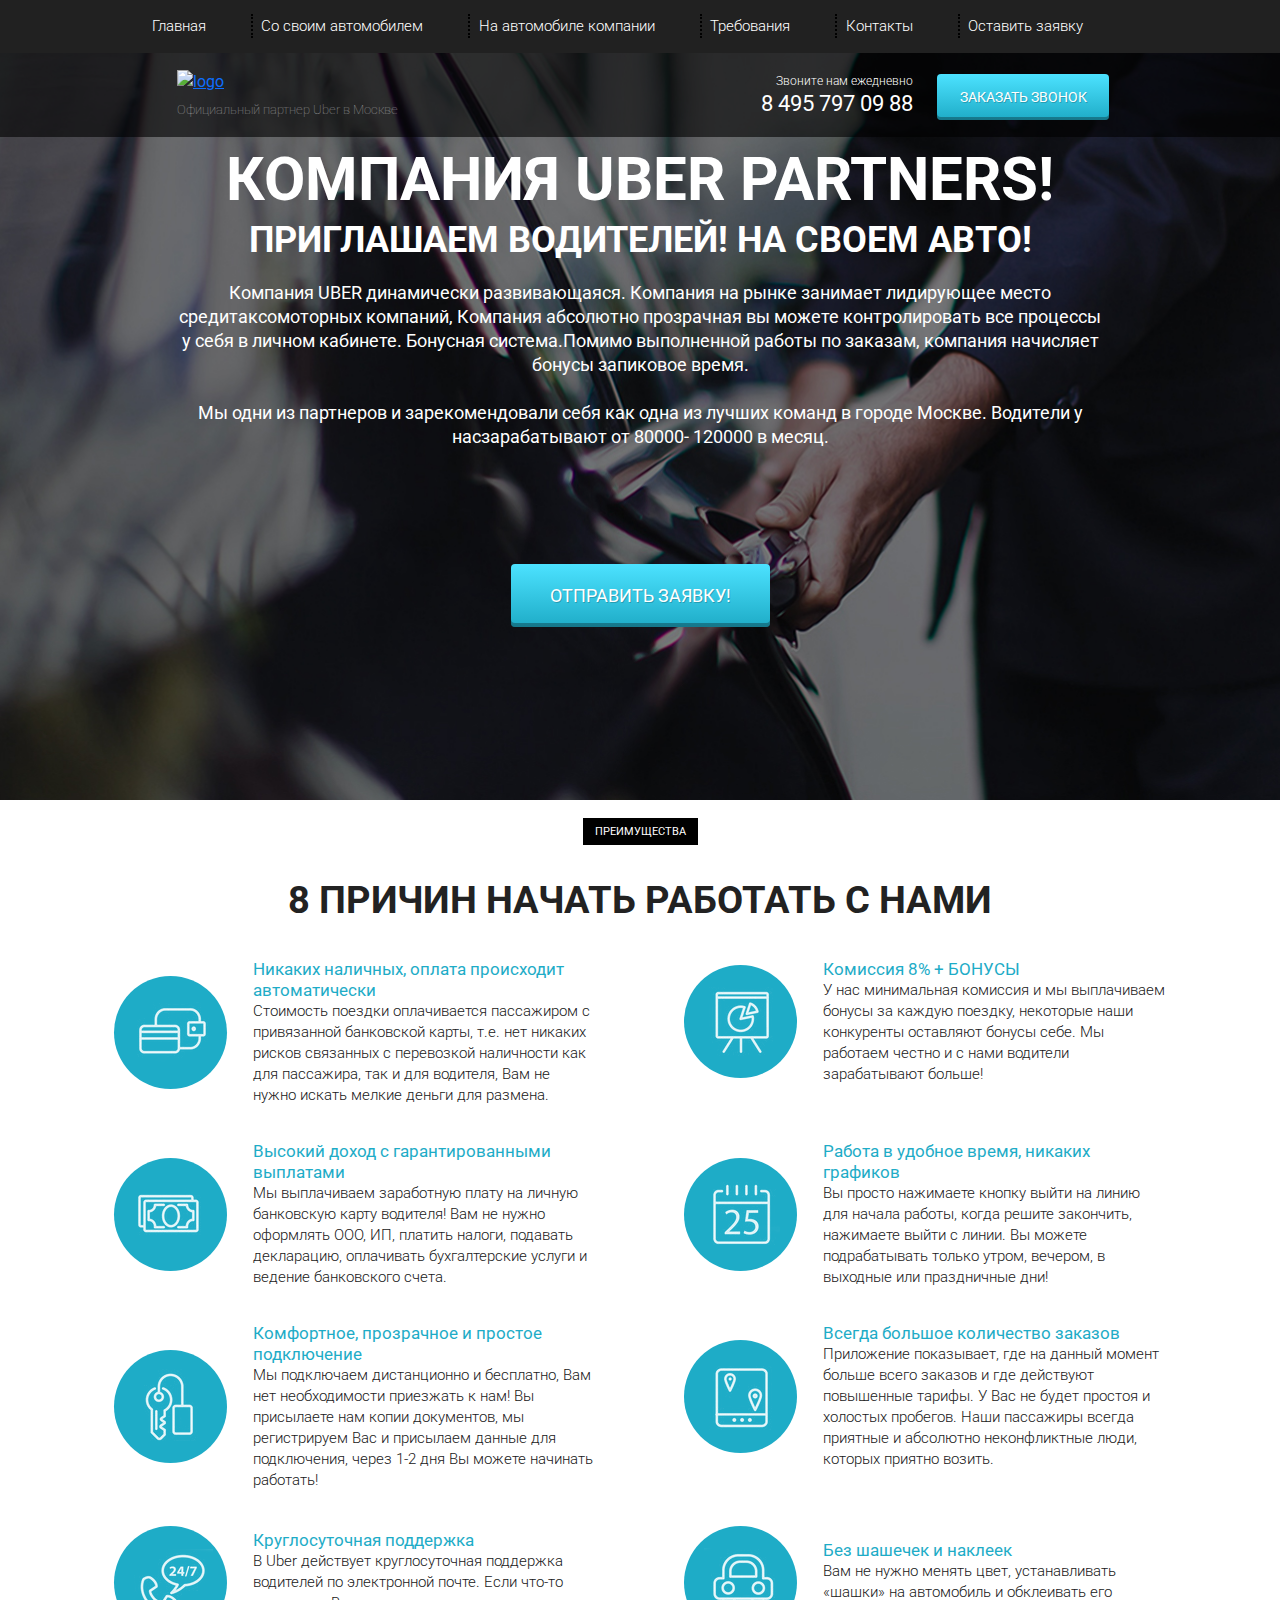
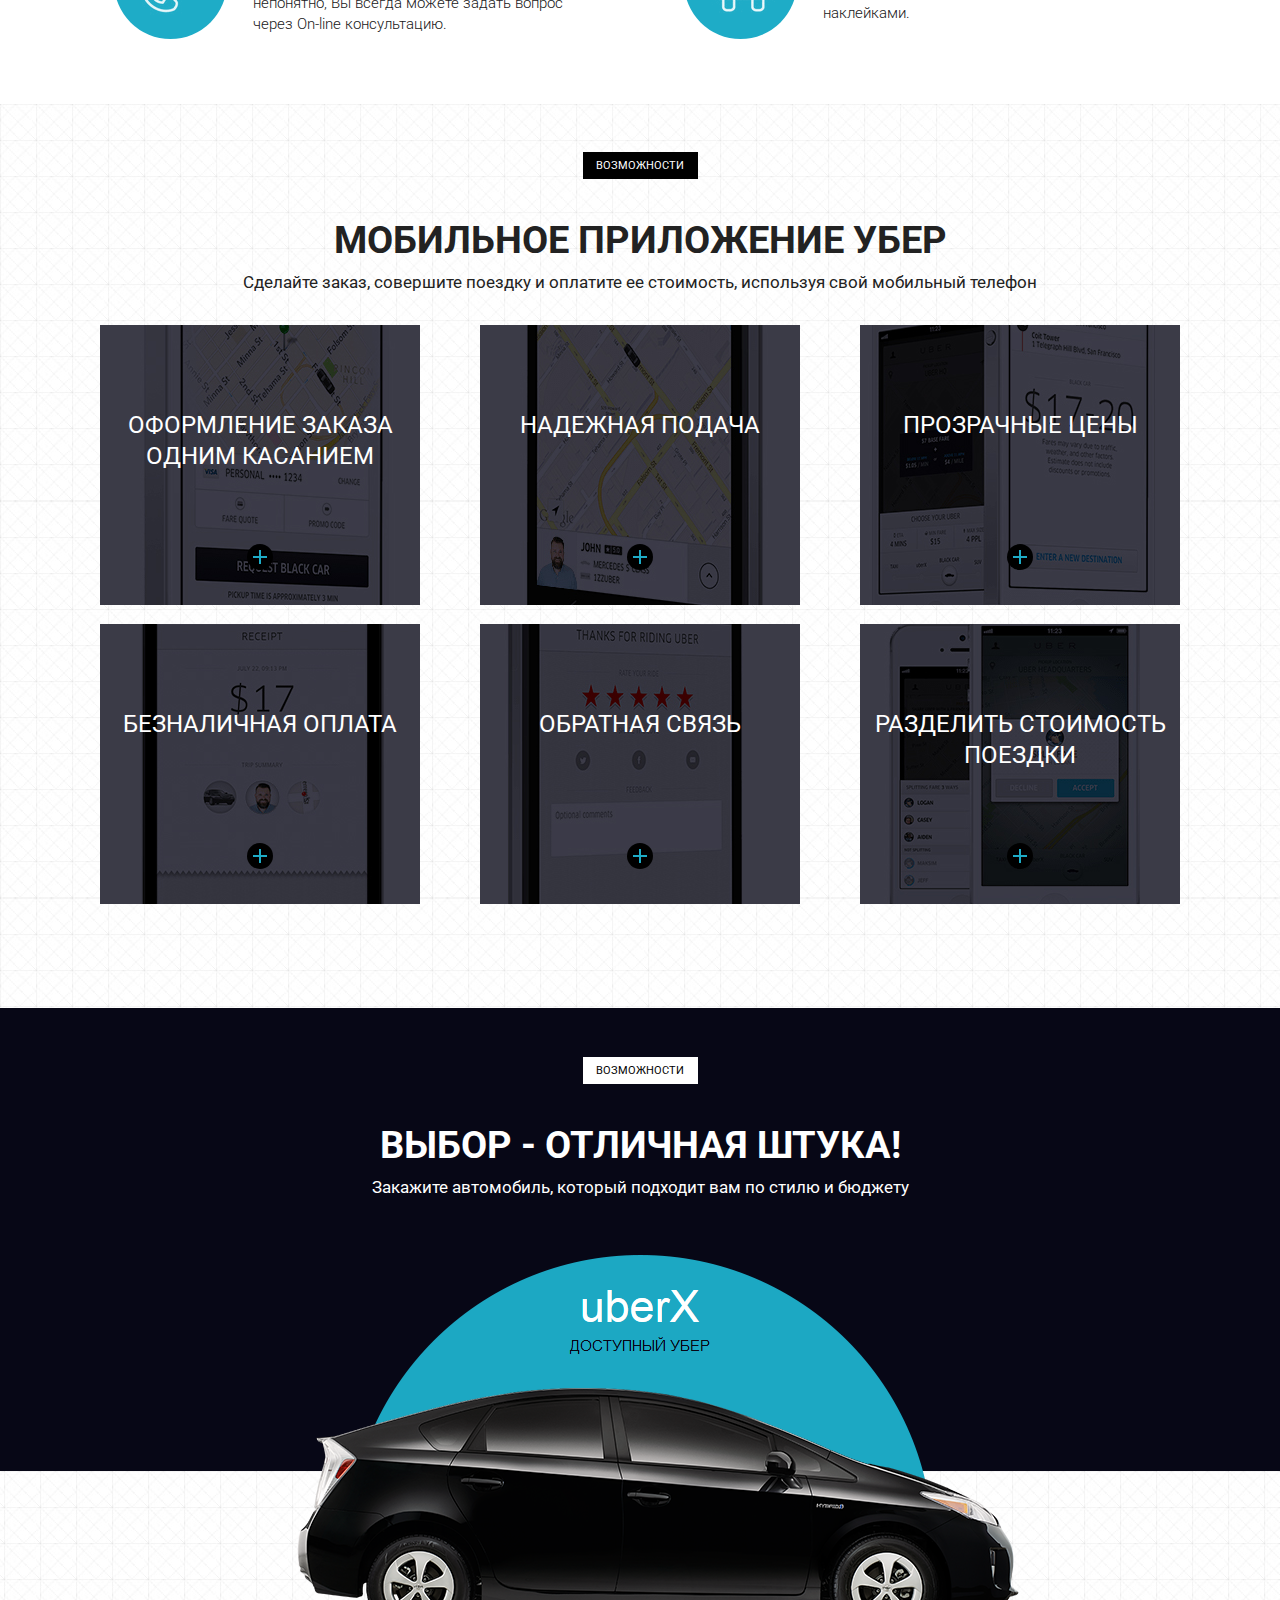
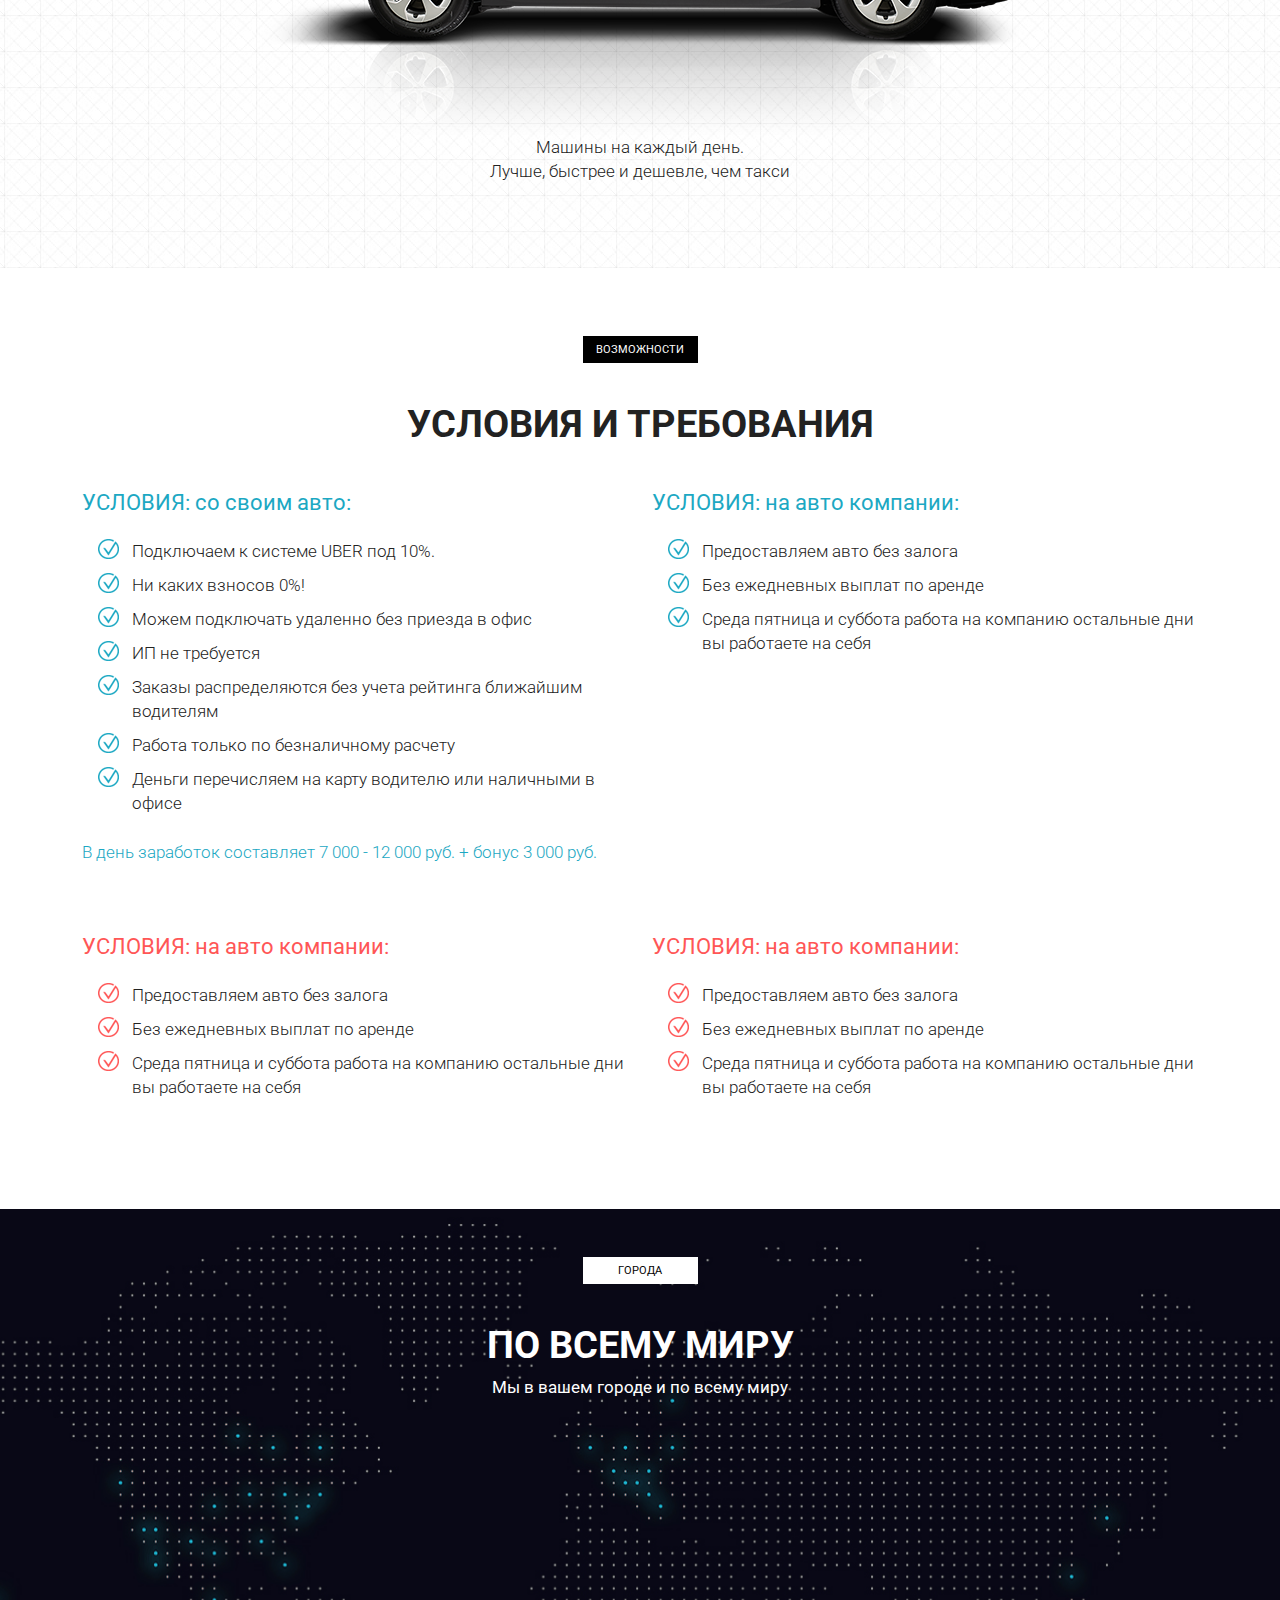
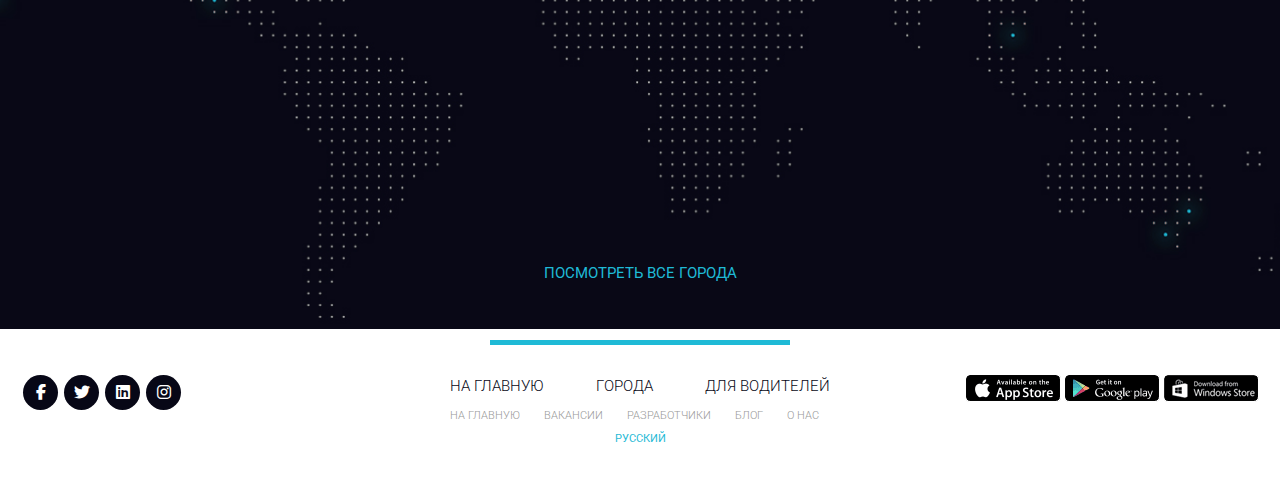
==== index.html @ 8aa106c6 "Add files via upload" ====
<!DOCTYPE html>
<html lang="ru">
<head>
    <meta charset="UTF-8">
    <meta http-equiv="X-UA-Compatible" content="IE=edge">
    <meta name="viewport" content="width=device-width, initial-scale=1.0">
    <title>Uber</title>
    <link rel="shortcut icon" href="icons/favicon.ico" type="image/x-icon">
    <link href="https://fonts.googleapis.com/css2?family=Roboto:wght@300;400;700&display=swap" rel="stylesheet">
    <link rel="stylesheet" href="css/bootstrap-reboot.min.css">
    <link rel="stylesheet" href="css/bootstrap-grid.min.css">
    <link rel="stylesheet" href="https://cdnjs.cloudflare.com/ajax/libs/font-awesome/6.2.1/css/all.min.css">
    <link rel="stylesheet" href="css/style.min.css">
</head>
<body>
    <header>
        <nav>
            <div class="container">
                <ul class="menu">
                    <li class="menu_item"><a href="#" class="menu_link">Главная</a></li>
                    <li class="menu_item"><a href="#conditions" class="menu_link">Со своим автомобилем</a></li>
                    <li class="menu_item"><a href="#conditions" class="menu_link">На автомобиле компании</a></li>
                    <li class="menu_item"><a href="#" class="menu_link">Требования</a></li>
                    <li class="menu_item"><a href="#" class="menu_link">Контакты</a></li>
                    <li class="menu_item"><a href="#" class="menu_link">Оставить заявку</a></li>
                </ul>
            </div>
            <div class="hamburger">
                <span></span>
                <span></span>
                <span></span>
            </div>
        </nav>
        <div class="subheader">
            <div class="container">
                <div class="row">
                    <div class="col-6 col-md-4 offset-md-1">
                        <a href="#" class="subheader_logo"><img src="../src/icons/logo_with_words.png" alt="logo"></a>
                        <div class="subheader_official">Официальный партнер Uber в Москве</div>
                    </div>
                    <div class="xs-hidden col-md-3 offset-md-1 col-xl-2 offset-xl-2">
                        <div class="subheader_call">Звоните нам ежедневно</div>
                        <a href="tel:+74957970988" class="subheader_phone">8 495 797 09 88</a>
                    </div>
                    <div class="col-6 col-md-3">
                        <a href="tel:+74957970988" class="xs-visible subheader_phone">8 495 797 09 88</a>
                        <button class="subheader_btn">заказать звонок</button>
                    </div>
                </div>
            </div>
        </div>
    </header>

    <section class="promo">
        <div class="container">
            <div class="row">
                <div class="col-md-12 offset-md-0 col-lg-10 offset-lg-1">
                    <h1 class="promo_header">КОМПАНИЯ UBER PARTNERS!</h1>
                    <h2 class="promo_subheader">ПРИГЛАШАЕМ ВОДИТЕЛЕЙ! НА СВОЕМ АВТО!</h2>
                    <div class="promo_descr">
                        Компания UBER  динамически развивающаяся. Компания на рынке занимает лидирующее место средитаксомоторных компаний, Компания абсолютно прозрачная вы можете контролировать все процессы у себя в личном кабинете. Бонуcная система.Помимо выполненной работы по заказам, компания начисляет бонусы запиковое время.<br><br>
                        Мы одни из партнеров и зарекомендовали себя как одна из лучших команд в городе Москве.  Водители у насзарабатывают от 80000- 120000 в месяц.
                    </div>
                    <button class="promo_btn">ОТПРАВИТЬ ЗАЯВКУ!</button>
                </div>
            </div>
        </div>
    </section>

    <section class="reasons">
        <div class="container">
            <div class="label">преимущества</div>
            <h2 class="title">8 причин начать работать с нами</h2>
            <div class="row">
                <div class="col-md-6">
                    <div class="reasons_block">
                        <div class="reasons_round">
                            <img src="icons/reasons/1_reason.png" alt="1st reason image">
                        </div>
                        <div class="reasons_descr">
                            <div class="reasons_subtitle">
                                Никаких наличных, оплата происходит автоматически
                            </div>
                            <div class="reasons_text">
                                Стоимость поездки оплачивается пассажиром с привязанной банковской карты, т.е. нет никаких рисков связанных с перевозкой наличности как для пассажира, так и для водителя, Вам не нужно искать мелкие деньги для размена.
                            </div>
                        </div>
                    </div>
                </div>
                <div class="col-md-6">
                    <div class="reasons_block">
                        <div class="reasons_round">
                            <img src="icons/reasons/5_reason.png" alt="5th reason image">
                        </div>
                        <div class="reasons_descr">
                            <div class="reasons_subtitle">
                                Комиссия 8% + БОНУСЫ
                            </div>
                            <div class="reasons_text">
                                У нас минимальная комиссия и мы выплачиваем бонусы за каждую поездку, некоторые наши конкуренты оставляют бонусы себе. Мы работаем честно и с нами водители зарабатывают больше!
                            </div>
                        </div>
                    </div>
                </div>
            </div>
            <div class="row">
                <div class="col-md-6">
                    <div class="reasons_block">
                        <div class="reasons_round">
                            <img src="icons/reasons/2_reason.png" alt="2nd reason image">
                        </div>
                        <div class="reasons_descr">
                            <div class="reasons_subtitle">
                                Высокий доход с гарантированными выплатами
                            </div>
                            <div class="reasons_text">
                                Мы выплачиваем заработную плату на личную банковскую карту водителя! Вам не нужно оформлять ООО, ИП, платить налоги, подавать декларацию, оплачивать бухгалтерские услуги и ведение банковского счета.
                            </div>
                        </div>
                    </div>
                </div>
                <div class="col-md-6">
                    <div class="reasons_block">
                        <div class="reasons_round">
                            <img src="icons/reasons/6_reason.png" alt="6th reason image">
                        </div>
                        <div class="reasons_descr">
                            <div class="reasons_subtitle">
                                Работа в удобное время, никаких графиков
                            </div>
                            <div class="reasons_text">
                                Вы просто нажимаете кнопку выйти на линию для начала работы, когда решите закончить, нажимаете выйти с линии. Вы можете подрабатывать только утром, вечером, в выходные или праздничные дни!
                            </div>
                        </div>
                    </div>
                </div>
            </div>
            <div class="row">
                <div class="col-md-6">
                    <div class="reasons_block">
                        <div class="reasons_round">
                            <img src="icons/reasons/3_reason.png" alt="3rd reason image">
                        </div>
                        <div class="reasons_descr">
                            <div class="reasons_subtitle">
                                Комфортное, прозрачное и простое подключение
                            </div>
                            <div class="reasons_text">
                                Мы подключаем дистанционно и бесплатно, Вам нет необходимости приезжать к нам! Вы присылаете нам копии документов, мы регистрируем Вас и присылаем данные для подключения, через 1-2 дня Вы можете начинать работать!
                            </div>
                        </div>
                    </div>
                </div>
                <div class="col-md-6">
                    <div class="reasons_block">
                        <div class="reasons_round">
                            <img src="icons/reasons/7_reason.png" alt="7th reason image">
                        </div>
                        <div class="reasons_descr">
                            <div class="reasons_subtitle">
                                Всегда большое количество заказов
                            </div>
                            <div class="reasons_text">
                                Приложение показывает, где на данный момент больше всего заказов и где действуют повышенные тарифы. У Вас не будет простоя и холостых пробегов. Наши пассажиры всегда приятные и абсолютно неконфликтные люди, которых приятно возить.
                            </div>
                        </div>
                    </div>
                </div>
            </div>
            <div class="row">
                <div class="col-md-6">
                    <div class="reasons_block">
                        <div class="reasons_round">
                            <img src="icons/reasons/4_reason.png" alt="4th reason image">
                        </div>
                        <div class="reasons_descr">
                            <div class="reasons_subtitle">
                                Круглосуточная поддержка
                            </div>
                            <div class="reasons_text">
                                В Uber действует круглосуточная поддержка водителей по электронной почте. Если что-то непонятно, Вы всегда можете задать вопрос через On-line консультацию.
                            </div>
                        </div>
                    </div>
                </div>
                <div class="col-md-6">
                    <div class="reasons_block">
                        <div class="reasons_round">
                            <img src="icons/reasons/8_reason.png" alt="8th reason image">
                        </div>
                        <div class="reasons_descr">
                            <div class="reasons_subtitle">
                                Без шашечек и наклеек
                            </div>
                            <div class="reasons_text">
                                Вам не нужно менять цвет, устанавливать «шашки» на автомобиль и обклеивать его наклейками.
                            </div>
                        </div>
                    </div>
                </div>
            </div>
        </div>
    </section>

    <section class="mobile">
        <div class="container">
            <div class="label">Возможности</div>
            <div class="title">мобильное приложение убер</div>
            <div class="subtitle">Сделайте заказ, совершите поездку и оплатите ее стоимость, используя свой мобильный телефон</div>
            <div class="row">
                <div class="col-md-4">
                    <div class="mobile_card mobile_card_1">
                        <div class="mobile_card_text">оформление заказа одним касанием</div>
                        <div class="mobile_card_plus"></div>
                    </div>
                </div>
                <div class="col-md-4">
                    <div class="mobile_card mobile_card_2">
                        <div class="mobile_card_text">надежная подача</div>
                        <div class="mobile_card_plus"></div>
                    </div>
                </div>
                <div class="col-md-4">
                    <div class="mobile_card mobile_card_3">
                        <div class="mobile_card_text">прозрачные цены</div>
                        <div class="mobile_card_plus"></div>
                    </div>
                </div>
                <div class="col-md-4">
                    <div class="mobile_card mobile_card_4">
                        <div class="mobile_card_text">безналичная оплата</div>
                        <div class="mobile_card_plus"></div>
                    </div>
                </div>
                <div class="col-md-4">
                    <div class="mobile_card mobile_card_5">
                        <div class="mobile_card_text">обратная связь</div>
                        <div class="mobile_card_plus"></div>
                    </div>
                </div>
                <div class="col-md-4">
                    <div class="mobile_card mobile_card_6">
                        <div class="mobile_card_text">разделить стоимость поездки</div>
                        <div class="mobile_card_plus"></div>
                    </div>
                </div>
            </div>
        </div>
    </section>

    <section class="choise">
        <div class="label label_white">Возможности</div>
        <div class="title title_white">Выбор - отличная штука!</div>
        <div class="subtitle subtitle_white">Закажите автомобиль, который подходит вам по стилю и бюджету</div>
        <div class="choise_uber"><img src="img/uberX.png" alt=""></div>
        <div class="choise_uber_text">Машины на каждый день. <br>Лучше, быстрее и дешевле, чем такси</div>
    </section>

    <section class="conditions" id="conditions">
        <div class="label">возможности</div>
        <div class="title">условия и требования</div>
        <div class="container">
            <div class="row">
                <div class="col-md-6">
                    <div class="conditions_block">
                        <div class="conditions_title">УСЛОВИЯ: со своим авто:</div>
                        <ul class="conditions_list">
                            <li>Подключаем к системе UBER  под 10%.</li>
                            <li>Ни каких взносов  0%!</li>
                            <li>Можем подключать удаленно без приезда в офис</li>
                            <li>ИП не требуется</li>
                            <li>Заказы распределяются без учета рейтинга ближайшим водителям</li>
                            <li>Работа только по безналичному расчету</li>
                            <li>Деньги перечисляем на карту водителю или наличными в офисе</li>
                        </ul>
                        <div class="conditions_descr">В день заработок составляет 7 000 - 12 000 руб. + бонус 3 000 руб.</div>
                    </div>
                </div>
                <div class="col-md-6">
                    <div class="conditions_block">
                        <div class="conditions_title">УСЛОВИЯ: на авто компании:</div>
                        <ul class="conditions_list">
                            <li>Предоставляем авто без залога</li>
                            <li>Без ежедневных выплат по аренде</li>
                            <li>Среда пятница и суббота работа на компанию остальные дни вы работаете на себя</li>
                        </ul>
                        <div class="conditions_descr"></div>
                    </div>   
                </div>
                <div class="col-md-6">
                    <div class="conditions_block conditions_block_nmb warning">
                        <div class="conditions_title">УСЛОВИЯ: на авто компании:</div>
                        <ul class="conditions_list">
                            <li>Предоставляем авто без залога</li>
                            <li>Без ежедневных выплат по аренде</li>
                            <li>Среда пятница и суббота работа на компанию остальные дни вы работаете на себя</li>
                        </ul>
                        <div class="conditions_descr"></div>
                    </div>
                </div>
                <div class="col-md-6">
                    <div class="conditions_block conditions_block_nmb warning">
                        <div class="conditions_title">УСЛОВИЯ: на авто компании:</div>
                        <ul class="conditions_list">
                            <li>Предоставляем авто без залога</li>
                            <li>Без ежедневных выплат по аренде</li>
                            <li>Среда пятница и суббота работа на компанию остальные дни вы работаете на себя</li>
                        </ul>
                        <div class="conditions_descr"></div>
                    </div>
                </div>
            </div>
        </div>
    </section>

    <section class="world">
        <div class="container">
            <div class="label label_white">города</div>
            <div class="title title_white">По всему миру</div>
            <div class="subtitle subtitle_white">Мы в вашем городе и по всему миру</div>
            <a href="#" class="world_all_cities">посмотреть все города</a>
        </div>
    </section>

    <footer>
        <div class="footer_devider"></div>
        <div class="footer_container">
            <div class="footer_social">
                <a href="#" class="footer_icons"><i class="fa-brands fa-facebook-f"></i></a>
                <a href="#" class="footer_icons"><i class="fa-brands fa-twitter"></i></a>
                <a href="#" class="footer_icons"><i class="fa-brands fa-linkedin"></i></a>
                <a href="#" class="footer_icons"><i class="fa-brands fa-instagram"></i></a>
            </div>
            <div class="footer_links">
                <div class="footer_links_main">
                    <a href="#">на главную</a>
                    <a href="#">города</a>
                    <a href="#">для водителей</a>
                </div>
                <div class="footer_links_seconds">
                    <a href="#">на главную</a>
                    <a href="#">вакансии</a>
                    <a href="#">разработчики</a>
                    <a href="#">блог</a>
                    <a href="#">о нас</a>
                </div>
                <div class="footer_links_lang">
                    <a href="">русский</a>
                </div>
            </div>
            <div class="footer_stores">
                <a href="#"><img src="icons/stores/app_store.png" alt="ios appstore"></a>
                <a href="#"><img src="icons/stores/googl_play.png" alt="google play store"></a>
                <a href="#"><img src="icons/stores/wind_store.png" alt="windows store"></a>
            </div>
        </div>
    </footer>

    <script src="js/script.js"></script>
</body>
</html>
---- css/style.min.css ----
*{font-family:"Roboto",sans-serif}header{position:relative}nav{height:53px;background:#212121;position:fixed;width:100%;z-index:2}.menu{display:-webkit-box;display:-ms-flexbox;display:flex;-webkit-box-pack:justify;-ms-flex-pack:justify;justify-content:space-between;padding:14px 70px;margin:0;list-style-type:none}.menu_link{font-weight:300;font-size:15px;color:#fff;text-decoration:none}.menu_item{border-right:2px dotted #000;padding-right:45px}.menu_item:last-child{border-right:none}.hamburger{display:none}.subheader{position:absolute;width:100%;height:137px;background:rgba(0,0,0,.6)}.subheader_logo{display:block;max-width:100%;margin-top:69px}.subheader_official{margin-top:6px;font-weight:100;font-size:13px;color:#fff;opacity:.5}.subheader_call{text-align:right;margin-top:72px;font-weight:300;font-size:12px;color:#fff}.subheader_phone{display:block;margin-top:8px;text-align:right;font-weight:400;font-size:22px;text-transform:uppercase;color:#fff;line-height:12px;text-decoration:none}.subheader_btn{margin-top:74px;width:172px;height:46px;background:-webkit-gradient(linear, left bottom, left top, from(#1EACC7), to(#4CE2FF));background:linear-gradient(0deg, #1EACC7 0%, #4CE2FF 100%);-webkit-box-shadow:inset 0px -3px 0px rgba(0,0,0,.3);box-shadow:inset 0px -3px 0px rgba(0,0,0,.3);border-radius:4px;border:none;font-family:"Roboto";font-weight:400;font-size:14px;text-align:center;text-transform:uppercase;color:#fff;text-shadow:1px 1px 0px rgba(0,0,0,.21)}.subheader_btn:hover{background-image:none;background-color:#1eacc7}.promo{min-height:800px;background:url(../img/up_img_dark.jpg) center center/cover no-repeat;padding:150px 0 135px 0}.promo_header{margin-bottom:0;line-height:60px;font-weight:700;font-size:60px;text-align:center;text-transform:uppercase;color:#fff}.promo_subheader{margin-top:12px;margin-bottom:0;line-height:36px;font-weight:700;font-size:36px;text-align:center;text-transform:uppercase;color:#fff}.promo_descr{margin-top:23px;font-weight:400;font-size:18px;line-height:24px;text-align:center;color:#fff}.promo_btn{display:block;margin:115px auto 0 auto;width:259px;height:63px;background:-webkit-gradient(linear, left bottom, left top, from(#1EACC7), to(#4CE2FF));background:linear-gradient(0deg, #1EACC7 0%, #4CE2FF 100%);-webkit-box-shadow:inset 0px -4px 0px rgba(0,0,0,.3);box-shadow:inset 0px -4px 0px rgba(0,0,0,.3);border-radius:4px;border:none;font-weight:400;font-size:18px;text-align:center;text-transform:uppercase;color:#fff;text-shadow:1px 1px 0px rgba(0,0,0,.21)}.promo_btn:hover{background-image:none;background-color:#1eacc7}.reasons{padding:18px 0 65px 0}.reasons_block{display:-webkit-box;display:-ms-flexbox;display:flex;-webkit-box-pack:center;-ms-flex-pack:center;justify-content:center;-webkit-box-align:center;-ms-flex-align:center;align-items:center;margin-top:35px}.reasons_round{display:-webkit-box;display:-ms-flexbox;display:flex;-webkit-box-pack:center;-ms-flex-pack:center;justify-content:center;-webkit-box-align:center;-ms-flex-align:center;align-items:center;margin-right:26px;width:113px;height:113px;background-color:#1eacc7;border-radius:100%}.reasons_descr{width:343px}.reasons_subtitle{line-height:21px;color:#1eacc7;font-size:17px;font-weight:400}.reasons_text{color:#202020;font-size:15px;font-weight:300;line-height:21px}.label{margin:0 auto;width:115px;height:27px;background:#000;font-weight:400;font-size:11px;line-height:28px;text-align:center;text-transform:uppercase;color:#fff}.label_white{background:#fff;color:#000}.title{margin-top:33px;margin-bottom:0;font-weight:700;font-size:38px;text-align:center;text-transform:uppercase;color:#222}.title_white{color:#fff}.subtitle{margin-top:1px;font-weight:400;font-size:17px;text-align:center;color:#222}.subtitle_white{color:#fff}.mobile{min-height:864px;padding:48px 0 85px 0;background:url("../img/center_squares.jpg")}.mobile .row{margin-top:30px}.mobile_card{position:relative;margin:0 auto;width:320px;height:280px;margin-bottom:19px;padding-top:85px}.mobile_card_1{background:url("../img/squares/sq1.jpg") center center/cover no-repeat}.mobile_card_2{background:url("../img/squares/sq2.jpg") center center/cover no-repeat}.mobile_card_3{background:url("../img/squares/sq3.jpg") center center/cover no-repeat}.mobile_card_4{background:url("../img/squares/sq4.jpg") center center/cover no-repeat}.mobile_card_5{background:url("../img/squares/sq5.jpg") center center/cover no-repeat}.mobile_card_6{background:url("../img/squares/sq6.jpg") center center/cover no-repeat}.mobile_card_text{font-weight:400;font-size:24px;line-height:31px;text-align:center;text-transform:uppercase;color:#fff}.mobile_card_plus{display:-webkit-box;display:-ms-flexbox;display:flex;-webkit-box-pack:center;-ms-flex-pack:center;justify-content:center;-webkit-box-align:center;-ms-flex-align:center;align-items:center;width:26px;height:26px;background:#000;border-radius:100%;position:absolute;margin:0 auto;bottom:35px;left:50%;-webkit-transform:translateX(-50%);transform:translateX(-50%);cursor:pointer}.mobile_card_plus:before{content:"";display:block;width:14px;height:2px;background-color:#1eacc7;-webkit-transition:.3s all;transition:.3s all}.mobile_card_plus:after{content:"";display:block;position:absolute;left:50%;-webkit-transform:translateX(-50%);transform:translateX(-50%);width:2px;height:14px;background-color:#1eacc7;-webkit-transition:.3s all;transition:.3s all}.mobile_card_plus:hover:before,.mobile_card_plus:hover:after{background-color:#ff5656}.choise{min-height:800px;padding:49px 0 85px 0;background-color:#070716;background-image:url("../img/center_squares.jpg");background-position:bottom center;background-repeat:repeat-x}.choise_uber{display:-webkit-box;display:-ms-flexbox;display:flex;-webkit-box-pack:center;-ms-flex-pack:center;justify-content:center;margin-top:54px}.choise_uber_text{font-weight:300;font-size:17px;line-height:24px;text-align:center;color:#222}.conditions{padding:68px 0 85px 0}.conditions_block{margin:33px 0}.conditions_block_nmb{margin-bottom:0}.conditions_title{font-weight:400;font-size:22px;color:#1ca8c3}.conditions_list{list-style-type:none;padding-left:50px;margin-top:20px;margin-bottom:0}.conditions_list li{position:relative;font-weight:300;font-size:17px;line-height:24px;color:#222;margin-bottom:10px}.conditions_list li:before{content:"";position:absolute;left:-34px;width:21px;height:20px;background:url("../icons/check/blue_check.png") center center/cover no-repeat}.conditions_descr{margin-top:25px;font-weight:300;font-size:17px;line-height:24px;color:#1ca8c3}.conditions .warning .conditions_title{color:#ff5656}.conditions .warning .conditions_list li:before{background:url("../icons/check/red_check.png") center center/cover no-repeat}.world{position:relative;min-height:720px;background:url("../img/down_world.jpg") center center/cover no-repeat;padding:48px 0 50px 0}.world_all_cities{display:block;position:absolute;left:50%;-webkit-transform:translateX(-50%);transform:translateX(-50%);bottom:22px;font-weight:400;font-size:15px;line-height:68px;text-transform:uppercase;text-decoration:none;text-align:center;color:#1fbad6}.world_all_cities:hover{-webkit-transition:.3s all;transition:.3s all;color:#ff5656}footer{min-height:155px}footer .footer_devider{margin:0 auto;margin-top:11px;display:block;width:300px;height:5px;background:#1fbad6}.footer_container{position:relative}.footer_social{margin-top:30px;margin-left:23px;display:-webkit-box;display:-ms-flexbox;display:flex;-webkit-box-pack:left;-ms-flex-pack:left;justify-content:left}.footer_social .footer_icons{display:-webkit-box;display:-ms-flexbox;display:flex;-webkit-box-pack:center;-ms-flex-pack:center;justify-content:center;-webkit-box-align:center;-ms-flex-align:center;align-items:center;color:#fff;margin-right:6px;width:35px;height:35px;border-radius:100%;background:#070716;text-decoration:none}.footer_links{position:absolute;left:50%;-webkit-transform:translateX(-50%);transform:translateX(-50%);top:0px;width:400px;height:75px}.footer_links_main{display:-webkit-box;display:-ms-flexbox;display:flex;-webkit-box-pack:justify;-ms-flex-pack:justify;justify-content:space-between}.footer_links_main a{margin:0 10px;font-weight:300;font-size:15px;text-transform:uppercase;color:#070716;text-decoration:none}.footer_links_seconds{margin-top:5px}.footer_links_seconds a{margin:0 10px;font-weight:300;font-size:11px;text-transform:uppercase;color:#999;text-decoration:none}.footer_links_lang{position:relative;margin-top:5px}.footer_links_lang a{display:block;position:absolute;left:50%;-webkit-transform:translateX(-50%);transform:translateX(-50%);font-weight:400;font-size:11px;text-align:center;text-transform:uppercase;color:#1fbad6;text-decoration:none}.footer_stores{position:absolute;right:21px;top:0}.xs-visible{display:none}@media(max-width: 1200px){.menu{z-index:1}.menu_link{font-size:14px}.menu_item{padding-right:15px}.promo_header{font-size:50px}.promo_subheader{font-size:30px}.reasons_block{-webkit-box-align:start;-ms-flex-align:start;align-items:flex-start}.reasons_descr{width:318px}.mobile_card{width:290px}.footer_links{width:340px}.footer_links_seconds{display:-webkit-box;display:-ms-flexbox;display:flex;-ms-flex-pack:distribute;justify-content:space-around}.footer_links_seconds a{margin:0;font-size:11px}.footer_stores{display:-webkit-box;display:-ms-flexbox;display:flex;-webkit-box-pack:right;-ms-flex-pack:right;justify-content:right}.footer_stores a img{width:80px;margin-right:5px}}@media(max-width: 991px){.menu_link{font-size:11px}.menu_item{padding-right:6px}.subheader_logo img{width:100%}.subheader_official{font-size:11px}.subheader_phone{font-size:21px}.subheader_btn{width:100%;height:36px;margin-top:25px}.promo_header{font-size:40px}.promo_subheader{font-size:26px;margin-top:0}.reasons h2{font-size:34px}.reasons_block{-webkit-box-orient:vertical;-webkit-box-direction:normal;-ms-flex-direction:column;flex-direction:column;-webkit-box-align:center;-ms-flex-align:center;align-items:center}.reasons_round{margin-right:0}.reasons_descr{width:318px;margin-top:20px}.mobile{min-height:800px}.mobile_card{width:220px;height:220px;padding-top:50px}.choise{padding-bottom:40px;min-height:750px}.choise_uber img{width:85%}.conditions{padding-top:40px;padding-bottom:40px}.world{min-height:620px}.footer_social .footer_icons{width:30px;height:30px}.footer_stores{-webkit-box-orient:vertical;-webkit-box-direction:normal;-ms-flex-direction:column;flex-direction:column}}@media(max-width: 767px){.menu{position:fixed;-webkit-box-orient:vertical;-webkit-box-direction:normal;-ms-flex-direction:column;flex-direction:column;-webkit-box-pack:center;-ms-flex-pack:center;justify-content:center;-webkit-box-align:center;-ms-flex-align:center;align-items:center;top:0;left:-100%;width:50%;height:100vh;padding:20px 15px;background-color:rgba(0,0,0,.8);-webkit-transition:.6s;transition:.6s}.menu_active{left:0}.menu_item{padding-right:0;border:none;margin:10px 0}.menu_link{font-size:20px}.hamburger{display:block;position:absolute;right:10px;top:50%;-webkit-transform:translateY(-50%);transform:translateY(-50%);width:26px;height:12px}.hamburger span{display:block;height:2px;width:100%;background-color:#fff;margin-bottom:2px;-webkit-transition:.5s all;transition:.5s all}.hamburger_active span{margin-bottom:-2px}.hamburger_active span:nth-child(1){-webkit-transform:translateY(3px) rotate(-45deg);transform:translateY(3px) rotate(-45deg)}.hamburger_active span:nth-child(2){display:none}.hamburger_active span:nth-child(3){-webkit-transform:translateY(3px) rotate(45deg);transform:translateY(3px) rotate(45deg)}.xs-hidden{display:none}.xs-visible{display:block}.subheader_phone{margin-top:68px;font-weight:400;font-size:16px;text-align:center;text-transform:uppercase;color:#fff}.subheader_btn{display:block;width:170px;height:30px;margin:0 auto;margin-top:10px}.promo{min-height:720px;padding-bottom:40px}.promo_header{font-size:35px;line-height:40px}.promo_subheader{font-size:23px;margin-top:0}.promo_descr{margin-top:15px}.mobile_card{width:350px;height:260px;padding-top:80px}.choise{min-height:650px}.footer_social{position:absolute;margin-top:10px;left:50%;-webkit-transform:translateX(-50%);transform:translateX(-50%)}.footer_links{top:50px}.footer_stores{-webkit-box-orient:horizontal;-webkit-box-direction:normal;-ms-flex-direction:row;flex-direction:row;top:120px;left:50%;-webkit-transform:translateX(-50%);transform:translateX(-50%)}}@media(max-width: 575px){header nav{height:32px}.subheader{height:92px}.subheader_official{display:none}.subheader_logo{margin-top:45px}.subheader_phone{margin-top:39px;font-size:12px}.subheader_btn{width:110px;height:22px;margin-top:6px;font-size:10px}.promo{padding:123px 0 35px 0;min-height:400px}.promo_header{font-size:30px;line-height:35px}.promo_subheader{font-size:20px;line-height:23px;margin-top:12px}.promo_descr{display:none}.promo_btn{width:210px;height:50px;margin-top:72px;font-size:16px}.menu{width:85%}.menu_item{width:100%;text-align:center;padding:5px 0}.menu_link{display:block}.reasons{padding:22px 0 36px 0}.reasons h2{font-size:16px;margin-top:15px;line-height:16px}.reasons_block{margin-top:26px}.reasons_round{width:100px;height:100px}.reasons_descr{width:100%;margin-top:27px}.reasons_subtitle{font-size:16px}.mobile{padding-top:25px;padding-bottom:24px}.mobile .row{margin-top:27px}.mobile_card{width:290px;height:254px;margin-bottom:30px}.mobile_card_text{font-size:18px;padding:0 30px}.title{font-size:16px;margin-top:14px}.subtitle{font-size:14px}.choise{padding-top:24px;background-image:none;min-height:393px}.choise .title,.choise .subtitle{display:none}.choise_uber{margin-top:34px}.choise_uber_text{color:#fff;font-size:17px;line-height:24px;padding:0 20px}.conditions{padding-top:22px;padding-bottom:30px}.conditions_block{margin:0;margin-top:30px}.conditions_title{font-size:16px}.conditions_list{padding-left:30px;margin-top:5px}.conditions_list li{font-size:14px;line-height:16px}.conditions_descr{margin-top:15px;font-size:14px;line-height:16px;text-align:center;padding:0 30px}.world{min-height:360px;padding:24px 0 28px 0}.world_all_cities{font-size:15px;line-height:15px;width:100%}footer{height:255px}footer .footer_devider{margin-top:24px}footer .footer_links{width:100%}footer .footer_links_main{position:absolute}footer .footer_links_main a{font-size:14px}}/*# sourceMappingURL=style.min.css.map */
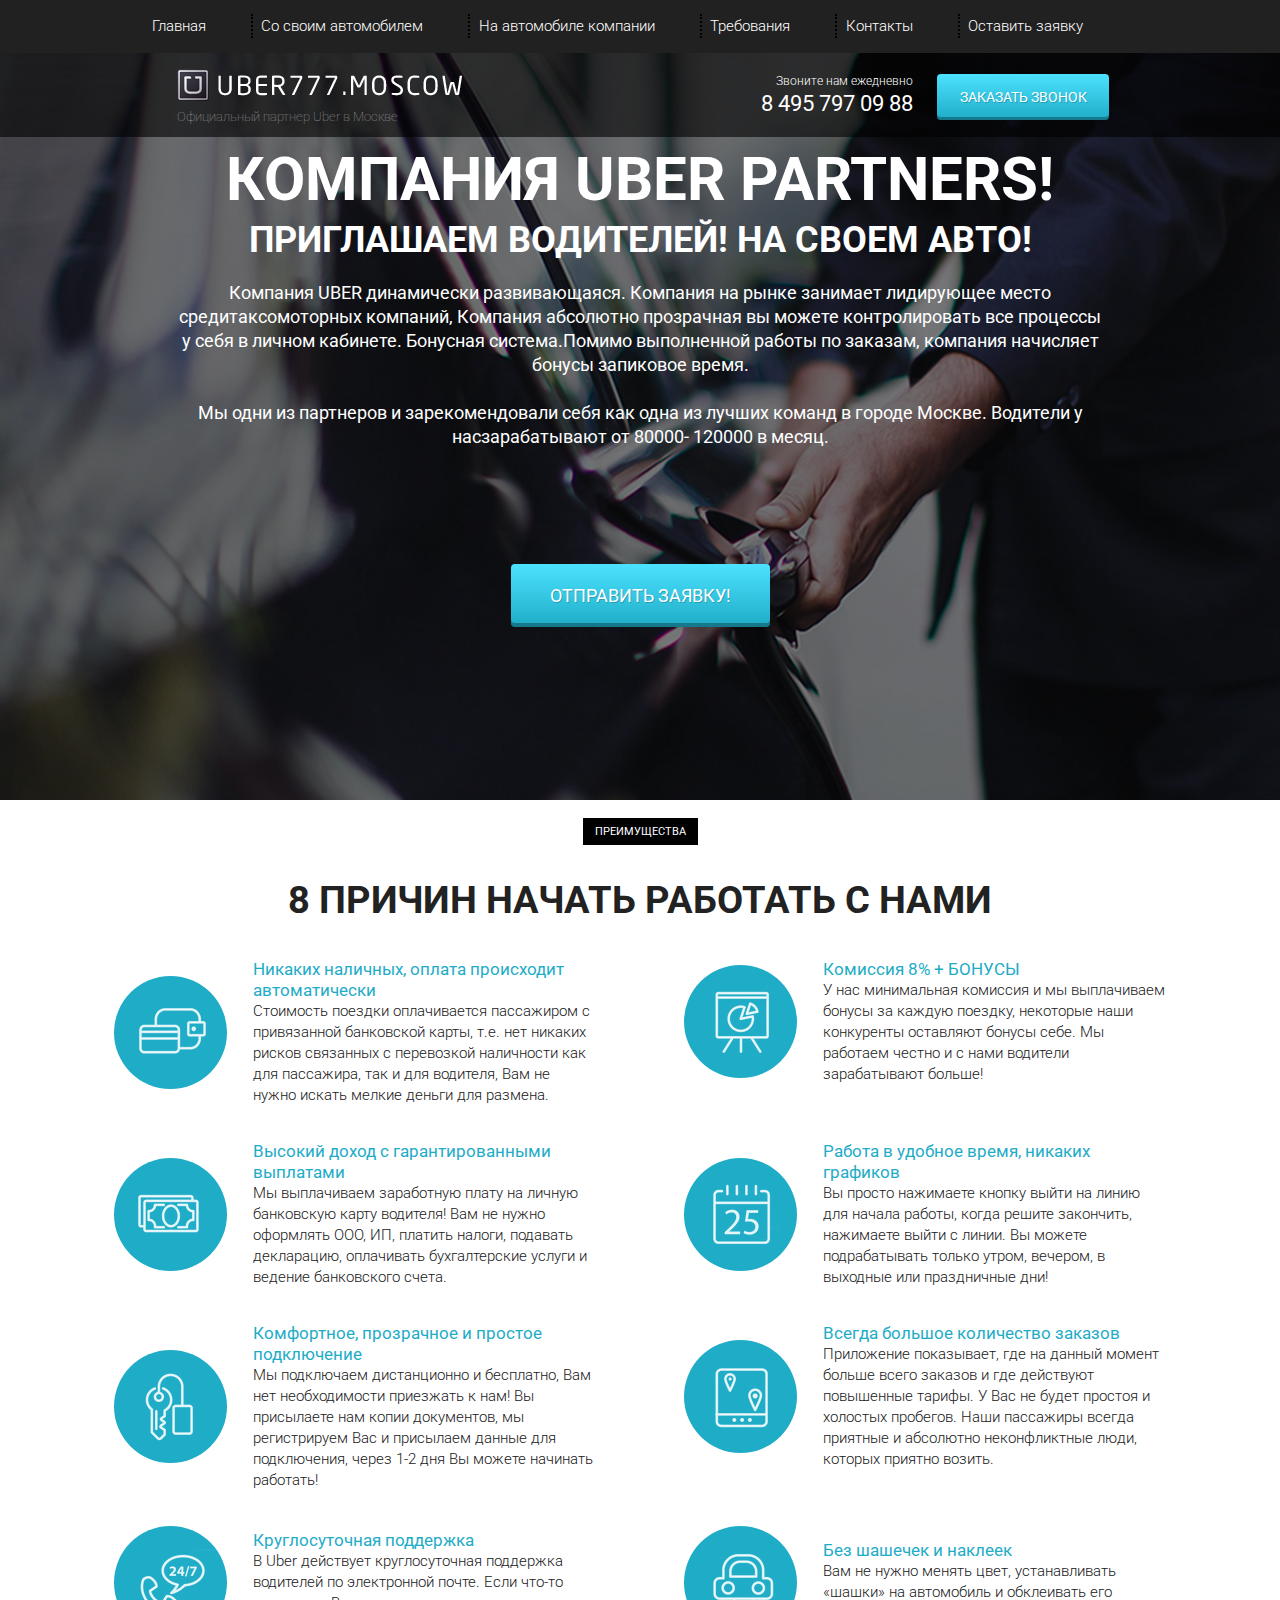
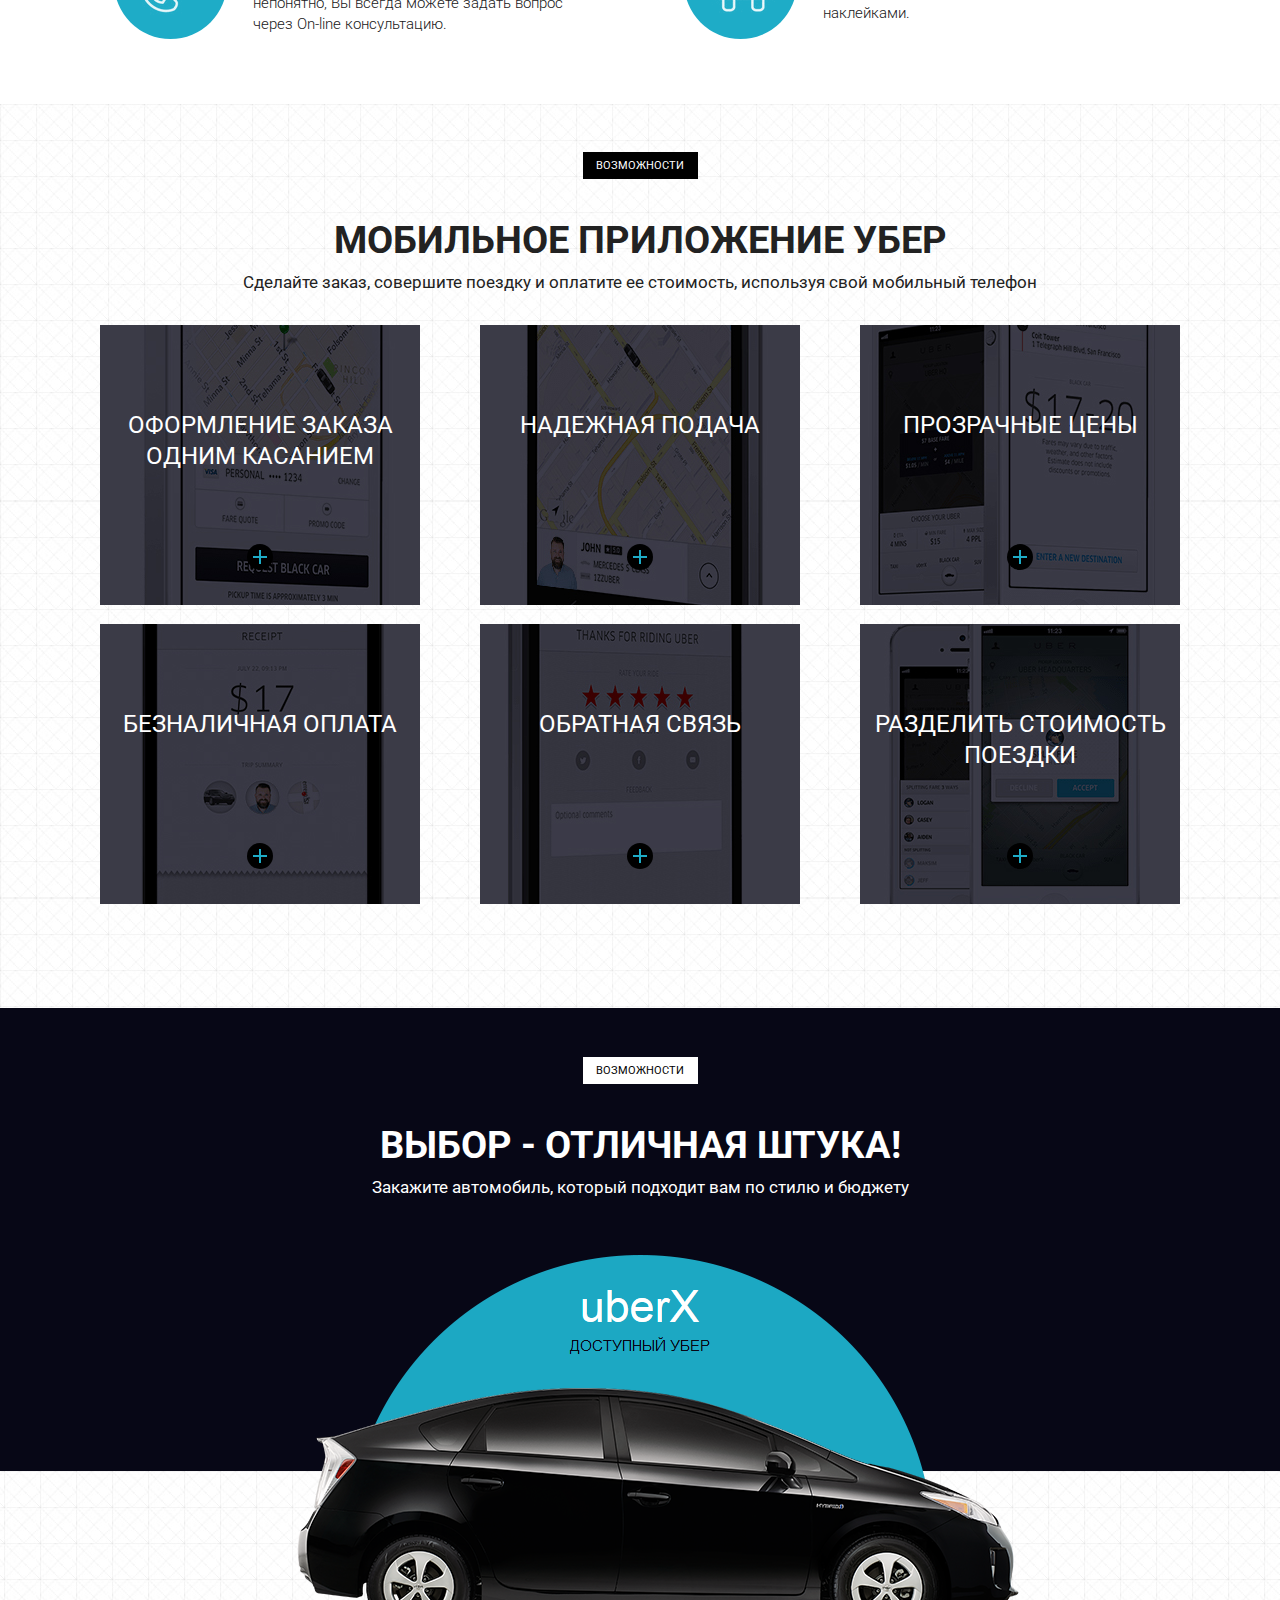
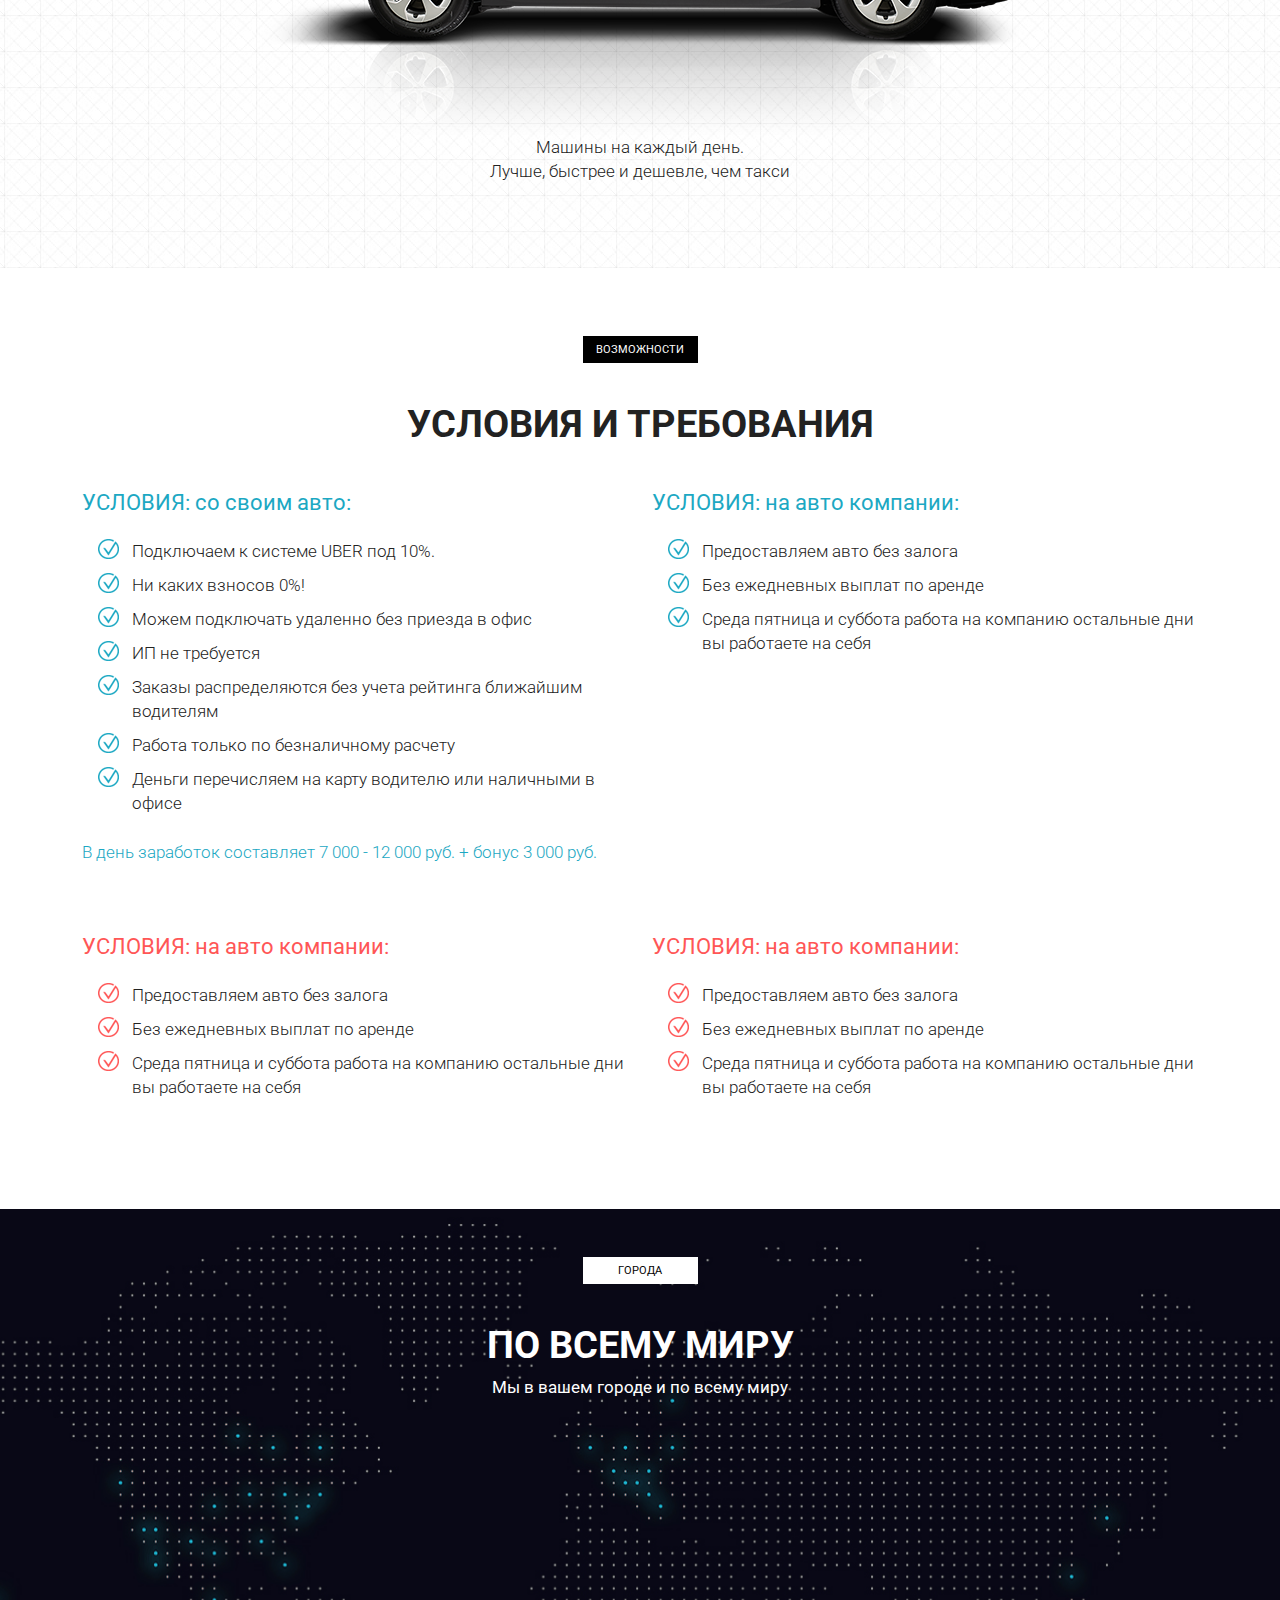
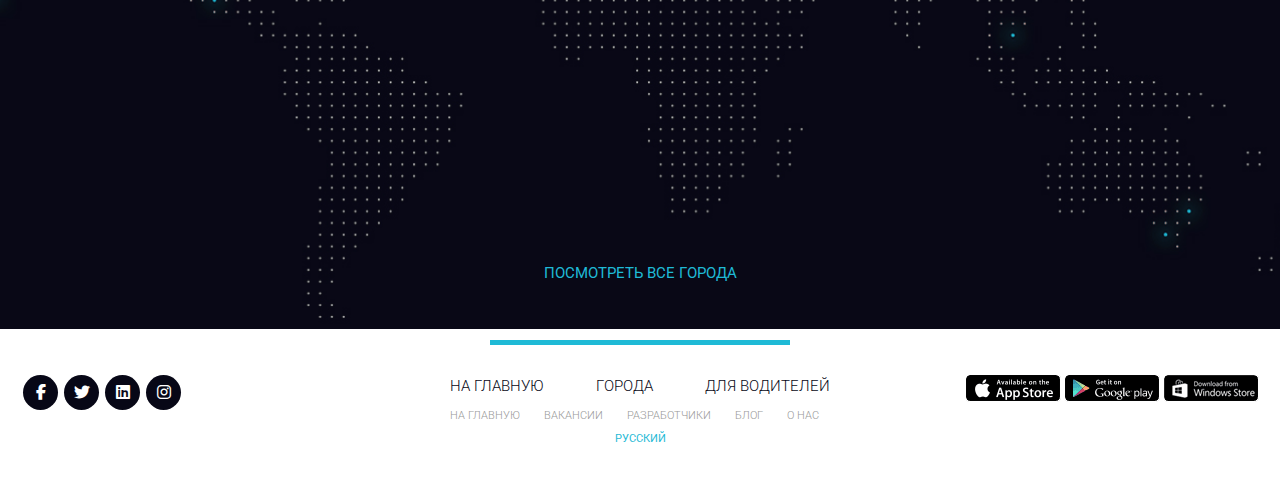
==== commit 19983d66: "Update index.html" ====
--- a/index.html
+++ b/index.html
@@ -35,7 +35,7 @@
             <div class="container">
                 <div class="row">
                     <div class="col-6 col-md-4 offset-md-1">
-                        <a href="#" class="subheader_logo"><img src="../src/icons/logo_with_words.png" alt="logo"></a>
+                        <a href="#" class="subheader_logo"><img src="icons/logo_with_words.png" alt="logo"></a>
                         <div class="subheader_official">Официальный партнер Uber в Москве</div>
                     </div>
                     <div class="xs-hidden col-md-3 offset-md-1 col-xl-2 offset-xl-2">
@@ -358,4 +358,4 @@
 
     <script src="js/script.js"></script>
 </body>
-</html>+</html>
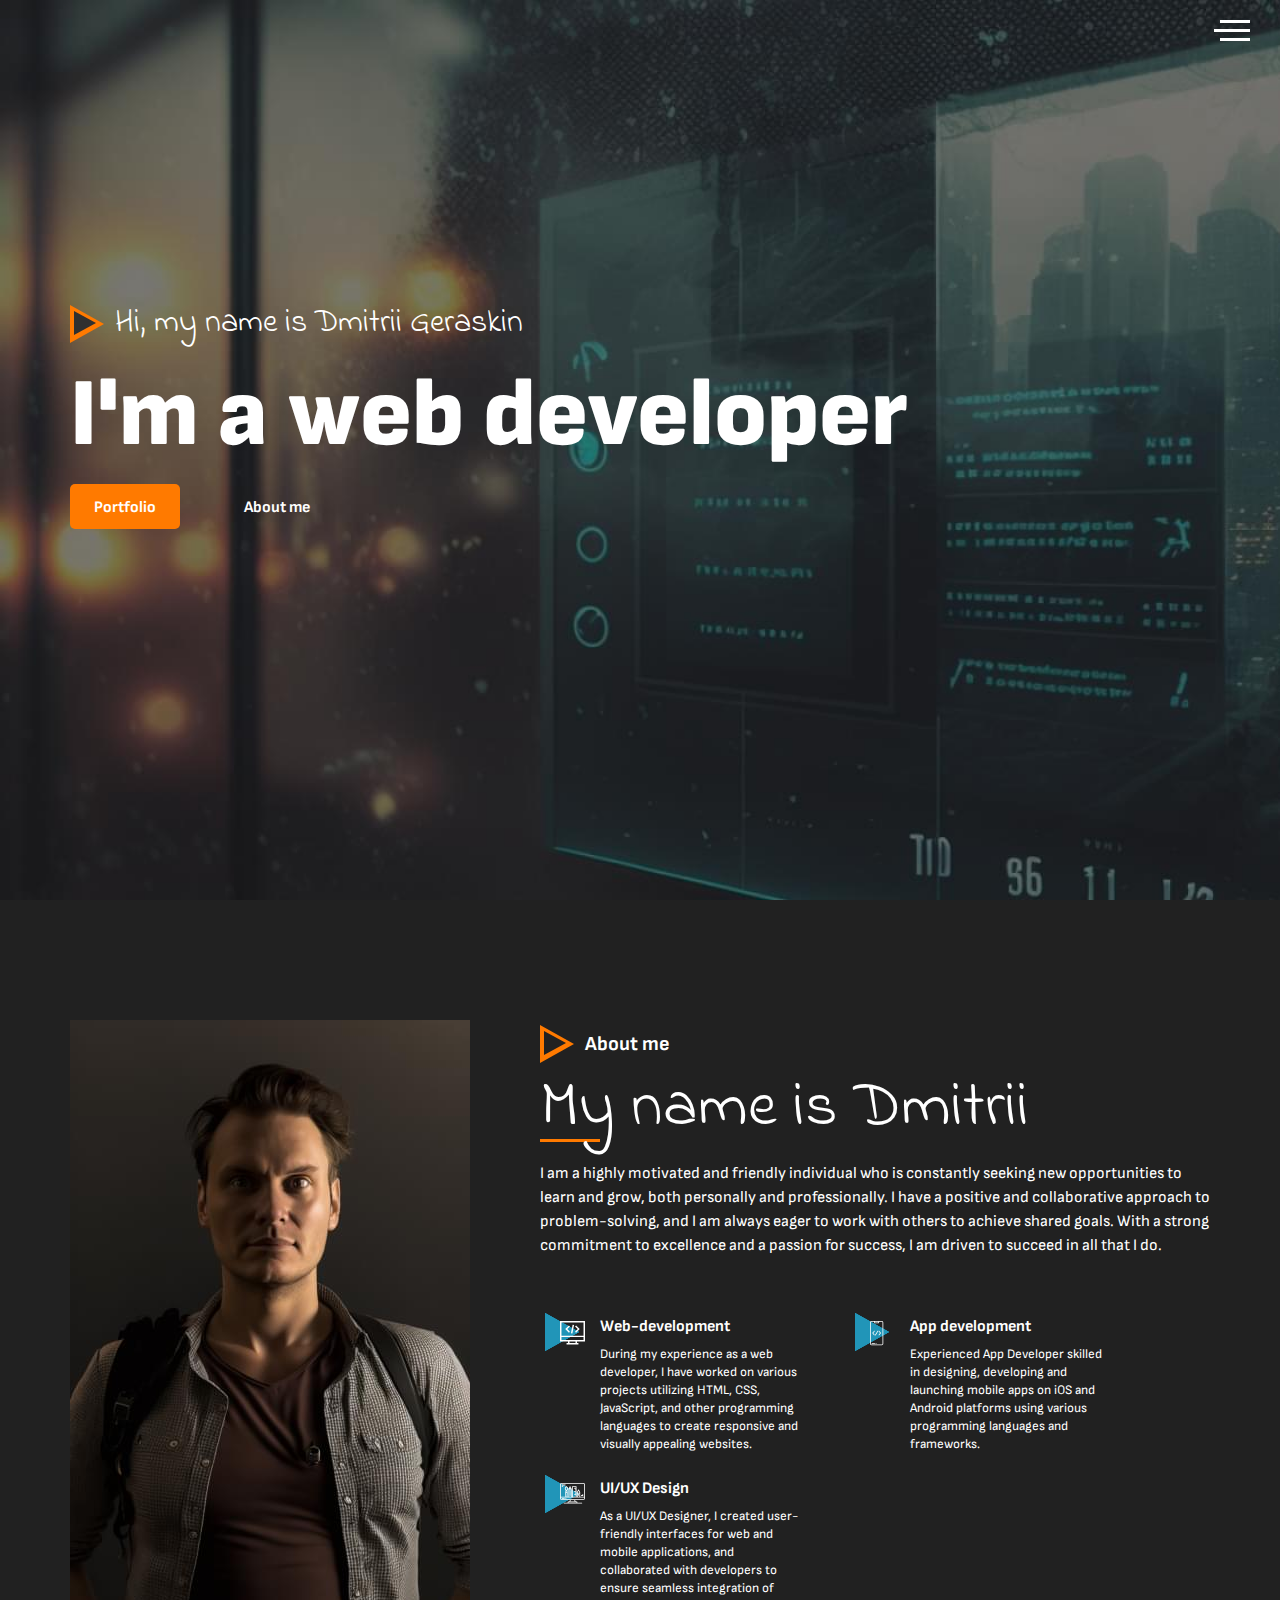
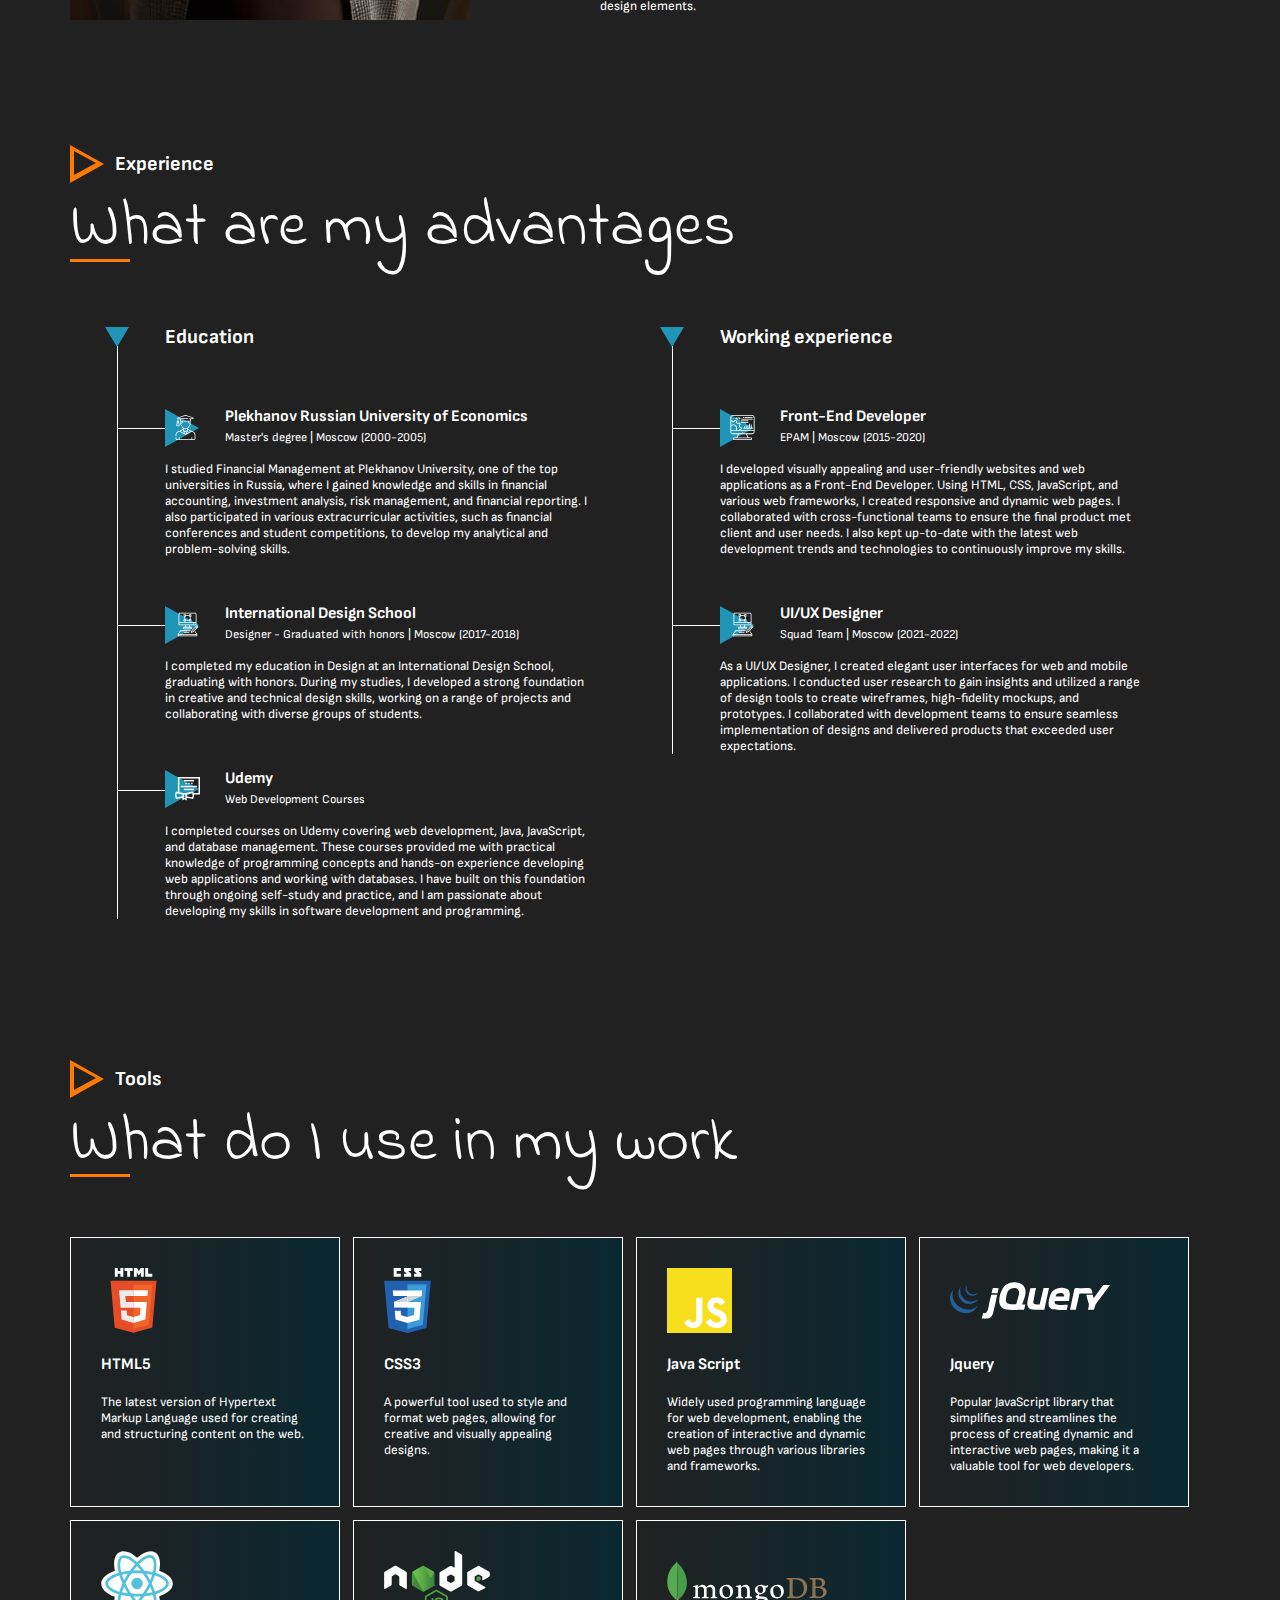
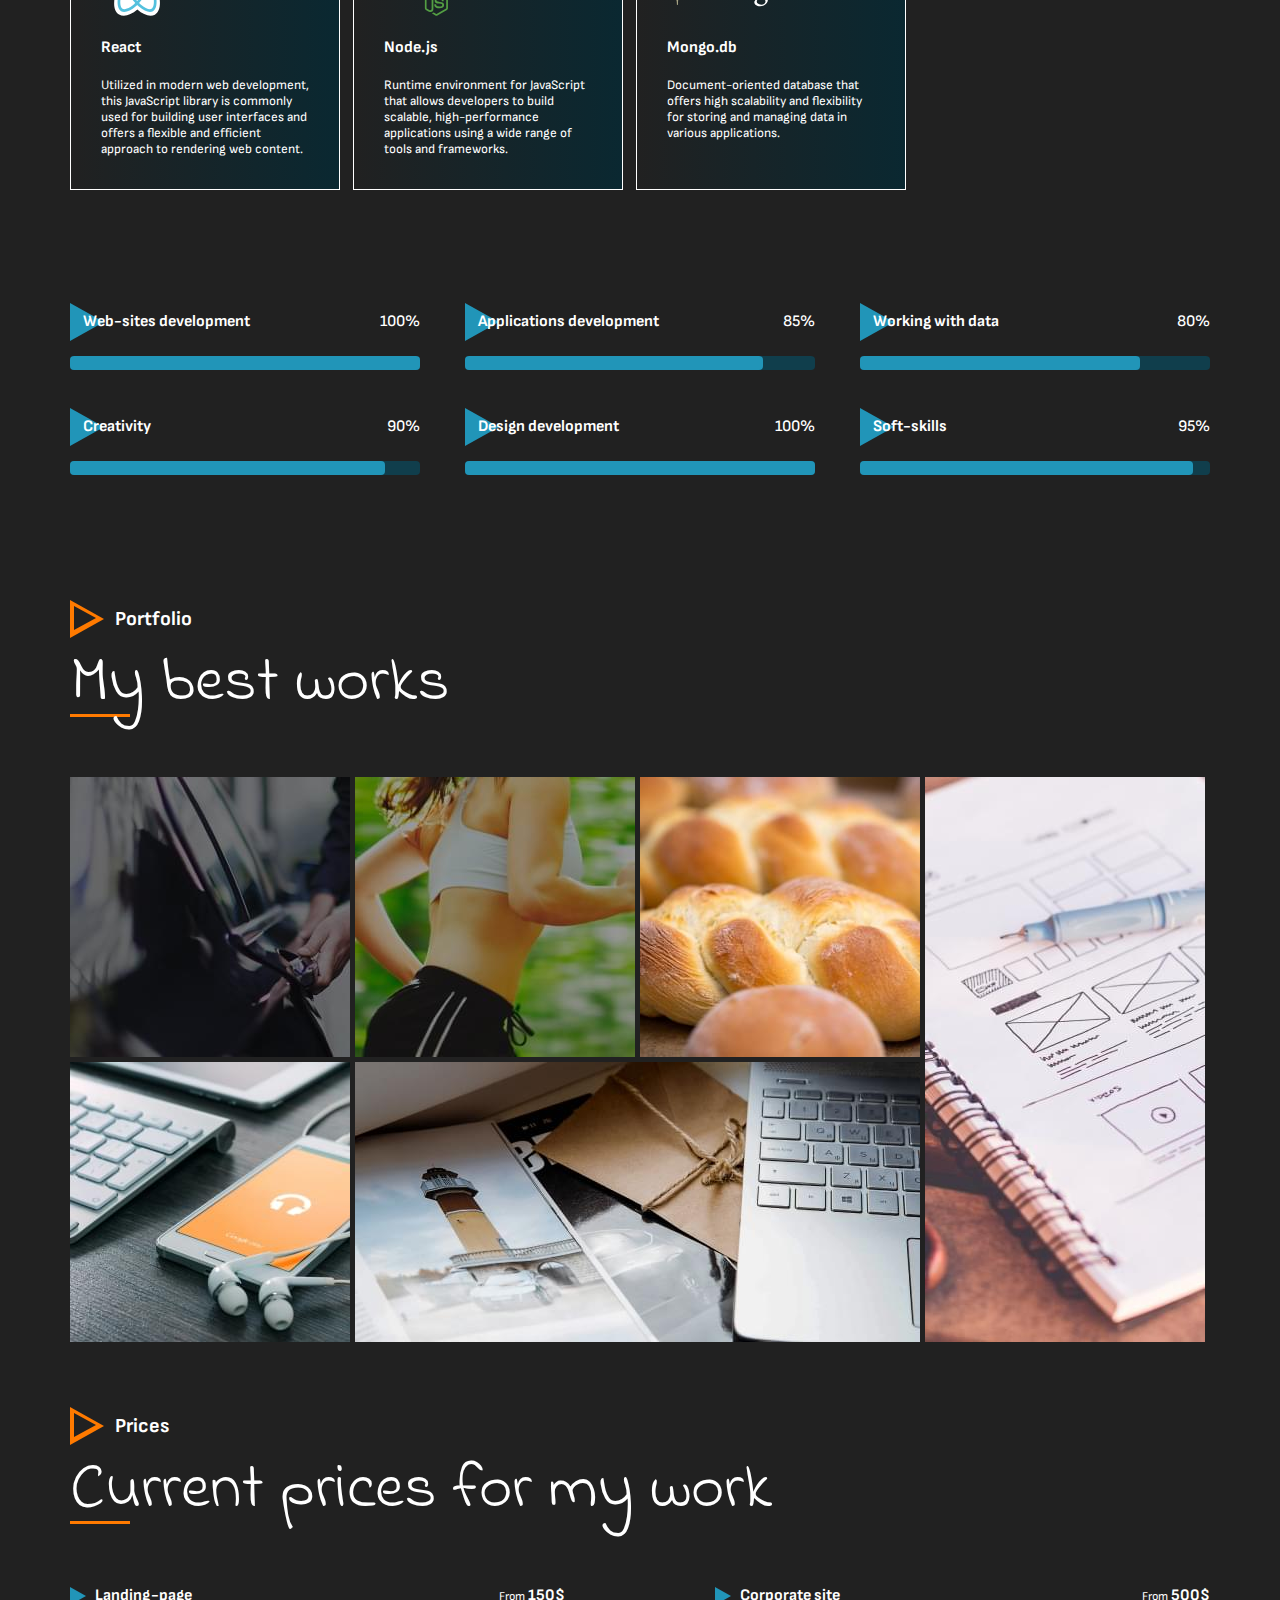
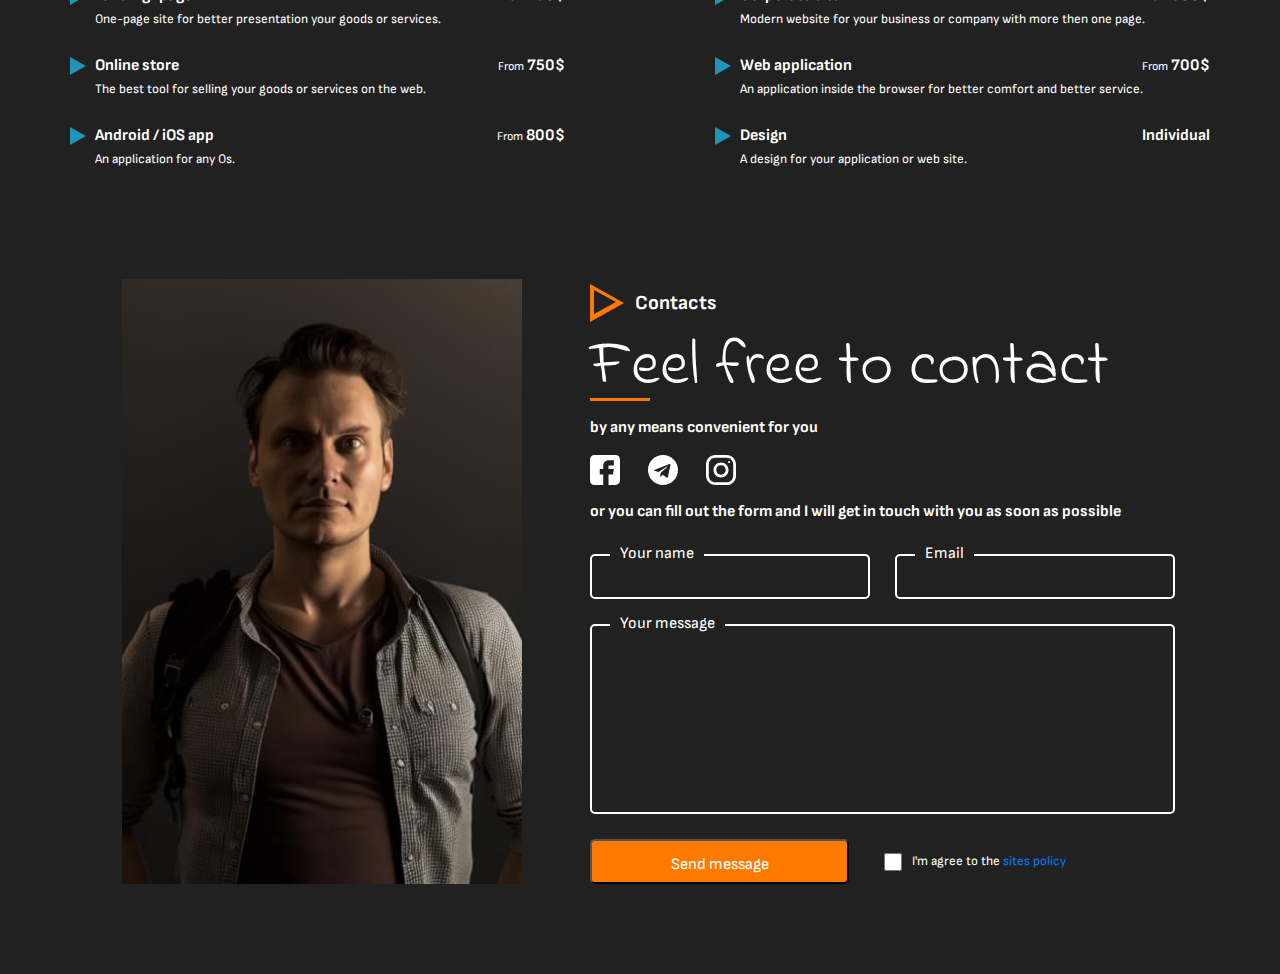
==== commit 7f885d13: "Add files via upload" ====
--- a/index.html
+++ b/index.html
@@ -1,361 +1 @@
-<!DOCTYPE html>
-<html lang="ru">
-<head>
-    <meta charset="UTF-8">
-    <meta http-equiv="X-UA-Compatible" content="IE=edge">
-    <meta name="viewport" content="width=device-width, initial-scale=1.0">
-    <title>Uber</title>
-    <link rel="shortcut icon" href="icons/favicon.ico" type="image/x-icon">
-    <link href="https://fonts.googleapis.com/css2?family=Roboto:wght@300;400;700&display=swap" rel="stylesheet">
-    <link rel="stylesheet" href="css/bootstrap-reboot.min.css">
-    <link rel="stylesheet" href="css/bootstrap-grid.min.css">
-    <link rel="stylesheet" href="https://cdnjs.cloudflare.com/ajax/libs/font-awesome/6.2.1/css/all.min.css">
-    <link rel="stylesheet" href="css/style.min.css">
-</head>
-<body>
-    <header>
-        <nav>
-            <div class="container">
-                <ul class="menu">
-                    <li class="menu_item"><a href="#" class="menu_link">Главная</a></li>
-                    <li class="menu_item"><a href="#conditions" class="menu_link">Со своим автомобилем</a></li>
-                    <li class="menu_item"><a href="#conditions" class="menu_link">На автомобиле компании</a></li>
-                    <li class="menu_item"><a href="#" class="menu_link">Требования</a></li>
-                    <li class="menu_item"><a href="#" class="menu_link">Контакты</a></li>
-                    <li class="menu_item"><a href="#" class="menu_link">Оставить заявку</a></li>
-                </ul>
-            </div>
-            <div class="hamburger">
-                <span></span>
-                <span></span>
-                <span></span>
-            </div>
-        </nav>
-        <div class="subheader">
-            <div class="container">
-                <div class="row">
-                    <div class="col-6 col-md-4 offset-md-1">
-                        <a href="#" class="subheader_logo"><img src="icons/logo_with_words.png" alt="logo"></a>
-                        <div class="subheader_official">Официальный партнер Uber в Москве</div>
-                    </div>
-                    <div class="xs-hidden col-md-3 offset-md-1 col-xl-2 offset-xl-2">
-                        <div class="subheader_call">Звоните нам ежедневно</div>
-                        <a href="tel:+74957970988" class="subheader_phone">8 495 797 09 88</a>
-                    </div>
-                    <div class="col-6 col-md-3">
-                        <a href="tel:+74957970988" class="xs-visible subheader_phone">8 495 797 09 88</a>
-                        <button class="subheader_btn">заказать звонок</button>
-                    </div>
-                </div>
-            </div>
-        </div>
-    </header>
-
-    <section class="promo">
-        <div class="container">
-            <div class="row">
-                <div class="col-md-12 offset-md-0 col-lg-10 offset-lg-1">
-                    <h1 class="promo_header">КОМПАНИЯ UBER PARTNERS!</h1>
-                    <h2 class="promo_subheader">ПРИГЛАШАЕМ ВОДИТЕЛЕЙ! НА СВОЕМ АВТО!</h2>
-                    <div class="promo_descr">
-                        Компания UBER  динамически развивающаяся. Компания на рынке занимает лидирующее место средитаксомоторных компаний, Компания абсолютно прозрачная вы можете контролировать все процессы у себя в личном кабинете. Бонуcная система.Помимо выполненной работы по заказам, компания начисляет бонусы запиковое время.<br><br>
-                        Мы одни из партнеров и зарекомендовали себя как одна из лучших команд в городе Москве.  Водители у насзарабатывают от 80000- 120000 в месяц.
-                    </div>
-                    <button class="promo_btn">ОТПРАВИТЬ ЗАЯВКУ!</button>
-                </div>
-            </div>
-        </div>
-    </section>
-
-    <section class="reasons">
-        <div class="container">
-            <div class="label">преимущества</div>
-            <h2 class="title">8 причин начать работать с нами</h2>
-            <div class="row">
-                <div class="col-md-6">
-                    <div class="reasons_block">
-                        <div class="reasons_round">
-                            <img src="icons/reasons/1_reason.png" alt="1st reason image">
-                        </div>
-                        <div class="reasons_descr">
-                            <div class="reasons_subtitle">
-                                Никаких наличных, оплата происходит автоматически
-                            </div>
-                            <div class="reasons_text">
-                                Стоимость поездки оплачивается пассажиром с привязанной банковской карты, т.е. нет никаких рисков связанных с перевозкой наличности как для пассажира, так и для водителя, Вам не нужно искать мелкие деньги для размена.
-                            </div>
-                        </div>
-                    </div>
-                </div>
-                <div class="col-md-6">
-                    <div class="reasons_block">
-                        <div class="reasons_round">
-                            <img src="icons/reasons/5_reason.png" alt="5th reason image">
-                        </div>
-                        <div class="reasons_descr">
-                            <div class="reasons_subtitle">
-                                Комиссия 8% + БОНУСЫ
-                            </div>
-                            <div class="reasons_text">
-                                У нас минимальная комиссия и мы выплачиваем бонусы за каждую поездку, некоторые наши конкуренты оставляют бонусы себе. Мы работаем честно и с нами водители зарабатывают больше!
-                            </div>
-                        </div>
-                    </div>
-                </div>
-            </div>
-            <div class="row">
-                <div class="col-md-6">
-                    <div class="reasons_block">
-                        <div class="reasons_round">
-                            <img src="icons/reasons/2_reason.png" alt="2nd reason image">
-                        </div>
-                        <div class="reasons_descr">
-                            <div class="reasons_subtitle">
-                                Высокий доход с гарантированными выплатами
-                            </div>
-                            <div class="reasons_text">
-                                Мы выплачиваем заработную плату на личную банковскую карту водителя! Вам не нужно оформлять ООО, ИП, платить налоги, подавать декларацию, оплачивать бухгалтерские услуги и ведение банковского счета.
-                            </div>
-                        </div>
-                    </div>
-                </div>
-                <div class="col-md-6">
-                    <div class="reasons_block">
-                        <div class="reasons_round">
-                            <img src="icons/reasons/6_reason.png" alt="6th reason image">
-                        </div>
-                        <div class="reasons_descr">
-                            <div class="reasons_subtitle">
-                                Работа в удобное время, никаких графиков
-                            </div>
-                            <div class="reasons_text">
-                                Вы просто нажимаете кнопку выйти на линию для начала работы, когда решите закончить, нажимаете выйти с линии. Вы можете подрабатывать только утром, вечером, в выходные или праздничные дни!
-                            </div>
-                        </div>
-                    </div>
-                </div>
-            </div>
-            <div class="row">
-                <div class="col-md-6">
-                    <div class="reasons_block">
-                        <div class="reasons_round">
-                            <img src="icons/reasons/3_reason.png" alt="3rd reason image">
-                        </div>
-                        <div class="reasons_descr">
-                            <div class="reasons_subtitle">
-                                Комфортное, прозрачное и простое подключение
-                            </div>
-                            <div class="reasons_text">
-                                Мы подключаем дистанционно и бесплатно, Вам нет необходимости приезжать к нам! Вы присылаете нам копии документов, мы регистрируем Вас и присылаем данные для подключения, через 1-2 дня Вы можете начинать работать!
-                            </div>
-                        </div>
-                    </div>
-                </div>
-                <div class="col-md-6">
-                    <div class="reasons_block">
-                        <div class="reasons_round">
-                            <img src="icons/reasons/7_reason.png" alt="7th reason image">
-                        </div>
-                        <div class="reasons_descr">
-                            <div class="reasons_subtitle">
-                                Всегда большое количество заказов
-                            </div>
-                            <div class="reasons_text">
-                                Приложение показывает, где на данный момент больше всего заказов и где действуют повышенные тарифы. У Вас не будет простоя и холостых пробегов. Наши пассажиры всегда приятные и абсолютно неконфликтные люди, которых приятно возить.
-                            </div>
-                        </div>
-                    </div>
-                </div>
-            </div>
-            <div class="row">
-                <div class="col-md-6">
-                    <div class="reasons_block">
-                        <div class="reasons_round">
-                            <img src="icons/reasons/4_reason.png" alt="4th reason image">
-                        </div>
-                        <div class="reasons_descr">
-                            <div class="reasons_subtitle">
-                                Круглосуточная поддержка
-                            </div>
-                            <div class="reasons_text">
-                                В Uber действует круглосуточная поддержка водителей по электронной почте. Если что-то непонятно, Вы всегда можете задать вопрос через On-line консультацию.
-                            </div>
-                        </div>
-                    </div>
-                </div>
-                <div class="col-md-6">
-                    <div class="reasons_block">
-                        <div class="reasons_round">
-                            <img src="icons/reasons/8_reason.png" alt="8th reason image">
-                        </div>
-                        <div class="reasons_descr">
-                            <div class="reasons_subtitle">
-                                Без шашечек и наклеек
-                            </div>
-                            <div class="reasons_text">
-                                Вам не нужно менять цвет, устанавливать «шашки» на автомобиль и обклеивать его наклейками.
-                            </div>
-                        </div>
-                    </div>
-                </div>
-            </div>
-        </div>
-    </section>
-
-    <section class="mobile">
-        <div class="container">
-            <div class="label">Возможности</div>
-            <div class="title">мобильное приложение убер</div>
-            <div class="subtitle">Сделайте заказ, совершите поездку и оплатите ее стоимость, используя свой мобильный телефон</div>
-            <div class="row">
-                <div class="col-md-4">
-                    <div class="mobile_card mobile_card_1">
-                        <div class="mobile_card_text">оформление заказа одним касанием</div>
-                        <div class="mobile_card_plus"></div>
-                    </div>
-                </div>
-                <div class="col-md-4">
-                    <div class="mobile_card mobile_card_2">
-                        <div class="mobile_card_text">надежная подача</div>
-                        <div class="mobile_card_plus"></div>
-                    </div>
-                </div>
-                <div class="col-md-4">
-                    <div class="mobile_card mobile_card_3">
-                        <div class="mobile_card_text">прозрачные цены</div>
-                        <div class="mobile_card_plus"></div>
-                    </div>
-                </div>
-                <div class="col-md-4">
-                    <div class="mobile_card mobile_card_4">
-                        <div class="mobile_card_text">безналичная оплата</div>
-                        <div class="mobile_card_plus"></div>
-                    </div>
-                </div>
-                <div class="col-md-4">
-                    <div class="mobile_card mobile_card_5">
-                        <div class="mobile_card_text">обратная связь</div>
-                        <div class="mobile_card_plus"></div>
-                    </div>
-                </div>
-                <div class="col-md-4">
-                    <div class="mobile_card mobile_card_6">
-                        <div class="mobile_card_text">разделить стоимость поездки</div>
-                        <div class="mobile_card_plus"></div>
-                    </div>
-                </div>
-            </div>
-        </div>
-    </section>
-
-    <section class="choise">
-        <div class="label label_white">Возможности</div>
-        <div class="title title_white">Выбор - отличная штука!</div>
-        <div class="subtitle subtitle_white">Закажите автомобиль, который подходит вам по стилю и бюджету</div>
-        <div class="choise_uber"><img src="img/uberX.png" alt=""></div>
-        <div class="choise_uber_text">Машины на каждый день. <br>Лучше, быстрее и дешевле, чем такси</div>
-    </section>
-
-    <section class="conditions" id="conditions">
-        <div class="label">возможности</div>
-        <div class="title">условия и требования</div>
-        <div class="container">
-            <div class="row">
-                <div class="col-md-6">
-                    <div class="conditions_block">
-                        <div class="conditions_title">УСЛОВИЯ: со своим авто:</div>
-                        <ul class="conditions_list">
-                            <li>Подключаем к системе UBER  под 10%.</li>
-                            <li>Ни каких взносов  0%!</li>
-                            <li>Можем подключать удаленно без приезда в офис</li>
-                            <li>ИП не требуется</li>
-                            <li>Заказы распределяются без учета рейтинга ближайшим водителям</li>
-                            <li>Работа только по безналичному расчету</li>
-                            <li>Деньги перечисляем на карту водителю или наличными в офисе</li>
-                        </ul>
-                        <div class="conditions_descr">В день заработок составляет 7 000 - 12 000 руб. + бонус 3 000 руб.</div>
-                    </div>
-                </div>
-                <div class="col-md-6">
-                    <div class="conditions_block">
-                        <div class="conditions_title">УСЛОВИЯ: на авто компании:</div>
-                        <ul class="conditions_list">
-                            <li>Предоставляем авто без залога</li>
-                            <li>Без ежедневных выплат по аренде</li>
-                            <li>Среда пятница и суббота работа на компанию остальные дни вы работаете на себя</li>
-                        </ul>
-                        <div class="conditions_descr"></div>
-                    </div>   
-                </div>
-                <div class="col-md-6">
-                    <div class="conditions_block conditions_block_nmb warning">
-                        <div class="conditions_title">УСЛОВИЯ: на авто компании:</div>
-                        <ul class="conditions_list">
-                            <li>Предоставляем авто без залога</li>
-                            <li>Без ежедневных выплат по аренде</li>
-                            <li>Среда пятница и суббота работа на компанию остальные дни вы работаете на себя</li>
-                        </ul>
-                        <div class="conditions_descr"></div>
-                    </div>
-                </div>
-                <div class="col-md-6">
-                    <div class="conditions_block conditions_block_nmb warning">
-                        <div class="conditions_title">УСЛОВИЯ: на авто компании:</div>
-                        <ul class="conditions_list">
-                            <li>Предоставляем авто без залога</li>
-                            <li>Без ежедневных выплат по аренде</li>
-                            <li>Среда пятница и суббота работа на компанию остальные дни вы работаете на себя</li>
-                        </ul>
-                        <div class="conditions_descr"></div>
-                    </div>
-                </div>
-            </div>
-        </div>
-    </section>
-
-    <section class="world">
-        <div class="container">
-            <div class="label label_white">города</div>
-            <div class="title title_white">По всему миру</div>
-            <div class="subtitle subtitle_white">Мы в вашем городе и по всему миру</div>
-            <a href="#" class="world_all_cities">посмотреть все города</a>
-        </div>
-    </section>
-
-    <footer>
-        <div class="footer_devider"></div>
-        <div class="footer_container">
-            <div class="footer_social">
-                <a href="#" class="footer_icons"><i class="fa-brands fa-facebook-f"></i></a>
-                <a href="#" class="footer_icons"><i class="fa-brands fa-twitter"></i></a>
-                <a href="#" class="footer_icons"><i class="fa-brands fa-linkedin"></i></a>
-                <a href="#" class="footer_icons"><i class="fa-brands fa-instagram"></i></a>
-            </div>
-            <div class="footer_links">
-                <div class="footer_links_main">
-                    <a href="#">на главную</a>
-                    <a href="#">города</a>
-                    <a href="#">для водителей</a>
-                </div>
-                <div class="footer_links_seconds">
-                    <a href="#">на главную</a>
-                    <a href="#">вакансии</a>
-                    <a href="#">разработчики</a>
-                    <a href="#">блог</a>
-                    <a href="#">о нас</a>
-                </div>
-                <div class="footer_links_lang">
-                    <a href="">русский</a>
-                </div>
-            </div>
-            <div class="footer_stores">
-                <a href="#"><img src="icons/stores/app_store.png" alt="ios appstore"></a>
-                <a href="#"><img src="icons/stores/googl_play.png" alt="google play store"></a>
-                <a href="#"><img src="icons/stores/wind_store.png" alt="windows store"></a>
-            </div>
-        </div>
-    </footer>
-
-    <script src="js/script.js"></script>
-</body>
-</html>
+<!DOCTYPE html><html lang="en"><head><meta charset="UTF-8"><meta name="viewport" content="width=device-width,initial-scale=1"><meta http-equiv="X-UA-Compatible" content="ie=edge"><title>Portfolio</title><meta name="title" content="Дмитрий Гераскин - портфолио"><meta name="description" content="Здесь вы сможете ознакомиться с моими работами и узнать больше обо мне"><!-- Open Graph / Facebook --><meta property="og:type" content="website"><meta property="og:url" content="https://metatags.io/"><meta property="og:title" content="Мое портфолио"><meta property="og:description" content="Здесь вы сможете ознакомиться с моими работами и узнать больше обо мне"><meta property="og:image" content="https://metatags.io/assets/meta-tags-16a33a6a8531e519cc0936fbba0ad904e52d35f34a46c97a2c9f6f7dd7d336f2.png"><!-- Twitter --><meta property="twitter:card" content="summary_large_image"><meta property="twitter:url" content="https://metatags.io/"><meta property="twitter:title" content="Мое портфолио"><meta property="twitter:description" content="Здесь вы сможете ознакомиться с моими работами и узнать больше обо мне"><meta property="twitter:image" content="https://metatags.io/assets/meta-tags-16a33a6a8531e519cc0936fbba0ad904e52d35f34a46c97a2c9f6f7dd7d336f2.png"><!-- Favicon  --><link rel="apple-touch-icon" sizes="57x57" href="icons/favicon//apple-icon-57x57.png"><link rel="apple-touch-icon" sizes="60x60" href="icons/favicon//apple-icon-60x60.png"><link rel="apple-touch-icon" sizes="72x72" href="icons/favicon//apple-icon-72x72.png"><link rel="apple-touch-icon" sizes="76x76" href="icons/favicon//apple-icon-76x76.png"><link rel="apple-touch-icon" sizes="114x114" href="icons/favicon//apple-icon-114x114.png"><link rel="apple-touch-icon" sizes="120x120" href="icons/favicon//apple-icon-120x120.png"><link rel="apple-touch-icon" sizes="144x144" href="icons/favicon//apple-icon-144x144.png"><link rel="apple-touch-icon" sizes="152x152" href="icons/favicon//apple-icon-152x152.png"><link rel="apple-touch-icon" sizes="180x180" href="icons/favicon//apple-icon-180x180.png"><link rel="icon" type="image/png" sizes="192x192" href="icons/favicon//android-icon-192x192.png"><link rel="icon" type="image/png" sizes="32x32" href="icons/favicon//favicon-32x32.png"><link rel="icon" type="image/png" sizes="96x96" href="icons/favicon//favicon-96x96.png"><link rel="icon" type="image/png" sizes="16x16" href="icons/favicon//favicon-16x16.png"><link rel="manifest" href="icons/favicon//manifest.json"><meta name="msapplication-TileColor" content="#ffffff"><meta name="msapplication-TileImage" content="icons/favicon//ms-icon-144x144.png"><meta name="theme-color" content="#ffffff"><link rel="stylesheet" href="css/style.min.css"></head><body><aside class="sidepanel"><a href="#" class="sidepanel__link"><svg width="20" height="20" viewBox="0 0 20 20" fill="none" xmlns="http://www.w3.org/2000/svg"><path d="M-7.46167e-07 2.92969L-1.28061e-07 17.0703C-5.74539e-08 18.6856 1.31439 20 2.92969 20L17.0703 20C18.6856 20 20 18.6856 20 17.0703L20 11.1719L12.9297 11.1719L12.9297 13.5156L9.41406 13.5156L9.41406 11.1719L7.03125 11.1719C5.09262 11.1719 3.51562 9.59488 3.51562 7.65625L3.51562 4.10156L7.03125 4.10156L7.03125 7.65625L9.41406 7.65625L9.41406 4.10156L12.9297 4.6875L12.9297 7.65625L20 7.65625L20 2.92969C20 1.31439 18.6856 -8.16774e-07 17.0703 -7.46167e-07L2.92969 -1.28061e-07C1.31439 -5.74539e-08 -8.16774e-07 1.31439 -7.46167e-07 2.92969Z" fill="white"/></svg> </a><a href="#" class="sidepanel__link"><svg width="20" height="20" viewBox="0 0 20 20" fill="none" xmlns="http://www.w3.org/2000/svg"><path d="M-6.01032e-07 6.25L-2.73196e-07 13.75C-1.22337e-07 17.2012 2.79875 20 6.25 20L13.75 20C17.2013 20 20 17.2012 20 13.75L20 6.25C20 2.79875 17.2012 -7.51891e-07 13.75 -6.01032e-07L6.25 -2.73196e-07C2.79875 -1.22337e-07 -7.51891e-07 2.79875 -6.01032e-07 6.25ZM13.75 1.875C16.1625 1.875 18.125 3.8375 18.125 6.25L18.125 13.75C18.125 16.1625 16.1625 18.125 13.75 18.125L6.25 18.125C3.8375 18.125 1.875 16.1625 1.875 13.75L1.875 6.25C1.875 3.8375 3.8375 1.875 6.25 1.875L13.75 1.875Z" fill="white"/><path d="M5 10C5 12.7612 7.23875 15 10 15C12.7613 15 15 12.7612 15 10C15 7.23875 12.7612 5 10 5C7.23875 5 5 7.23875 5 10ZM13.125 10C13.125 11.7225 11.7225 13.125 10 13.125C8.27625 13.125 6.875 11.7225 6.875 10C6.875 8.2775 8.27625 6.875 10 6.875C11.7225 6.875 13.125 8.2775 13.125 10Z" fill="white"/><path d="M5.29123 4.625C5.29123 4.25704 4.99295 3.95875 4.62499 3.95875C4.25703 3.95875 3.95874 4.25704 3.95874 4.625C3.95874 4.99296 4.25703 5.29125 4.62499 5.29125C4.99295 5.29125 5.29123 4.99296 5.29123 4.625Z" fill="white"/></svg> </a><a href="#" class="sidepanel__link"><svg width="19" height="20" viewBox="0 0 19 20" fill="none" xmlns="http://www.w3.org/2000/svg"><path d="M-4.37114e-07 9.99951C-1.95608e-07 15.5245 4.36167 19.9995 9.74107 19.9995C14.0457 19.9995 17.6962 17.1345 18.9832 13.162C19.0749 12.662 18.7734 12.4787 18.5148 12.4787C18.2835 12.4787 17.6706 12.487 16.8585 12.4912C17.4459 15.2728 15.5517 15.8595 15.5517 15.8595C14.4274 16.3145 14.1267 16.972 14.1267 16.972C13.5228 17.8778 13.5352 16.902 13.5352 16.902C13.603 15.8978 14.5389 15.3703 14.5389 15.3703C16.0283 14.4787 15.5979 13.0295 15.3493 12.4578C14.719 12.3678 14.2903 12.1103 14.0466 11.8245C13.8029 14.0453 12.9652 16.3795 9.23304 16.3795C8.16988 16.3795 7.30085 15.992 6.61933 15.3503C6.37316 15.4628 5.3827 15.8003 4.04116 15.2628C4.04116 15.2628 3.78012 14.4253 5.03988 12.5128C4.82345 11.7128 4.71606 10.8628 4.7111 10.0128C4.71606 9.16284 4.82345 8.31285 5.03988 7.51284C3.78012 5.61285 4.04116 4.77535 4.04116 4.77535C5.3827 4.23785 6.37316 4.57534 6.61933 4.67535C7.30085 4.03785 8.16988 3.65035 9.23304 3.65035C12.9752 3.65035 13.7987 5.98784 14.0383 8.21284C14.3307 7.86284 14.928 7.53784 15.8408 7.53784C17.1444 7.53784 18.1918 7.55034 18.5082 7.55034C18.7635 7.55034 19.0683 7.37534 18.9708 6.86284C17.692 2.86201 14.0391 -0.000488895 9.74107 -0.000488707C4.36167 -0.000488472 -6.7851e-07 4.47701 -4.37114e-07 9.99951Z" fill="white"/></svg></a><div class="sidepanel__divider"></div><div class="sidepanel__text"><span>My social</span></div></aside><div class="menu"><div class="menu__block"><div class="menu__close"><svg width="29" height="30" viewBox="0 0 29 30" fill="none" xmlns="http://www.w3.org/2000/svg"><path d="M17.1568 14.5231L28.4489 3.23075C29.1837 2.49623 29.1837 1.30861 28.4489 0.574085C27.7144 -0.160437 26.5267 -0.160437 25.7922 0.574085L14.4998 11.8665L3.20781 0.574085C2.47295 -0.160437 1.28567 -0.160437 0.551149 0.574085C-0.183716 1.30861 -0.183716 2.49623 0.551149 3.23075L11.8432 14.5231L0.551149 25.8155C-0.183716 26.55 -0.183716 27.7376 0.551149 28.4721C0.917206 28.8385 1.39852 29.0226 1.87948 29.0226C2.36045 29.0226 2.84141 28.8385 3.20781 28.4721L14.4998 17.1798L25.7922 28.4721C26.1586 28.8385 26.6396 29.0226 27.1205 29.0226C27.6015 29.0226 28.0825 28.8385 28.4489 28.4721C29.1837 27.7376 29.1837 26.55 28.4489 25.8155L17.1568 14.5231Z" fill="white"/></svg></div><nav><ul class="menu__list"><li class="menu__link"><a href="#">ABOUT ME</a></li><li class="menu__link"><a href="#">MY EXPERIENCE</a></li><li class="menu__link"><a href="#">MY SKILLS</a></li><li class="menu__link"><a href="#">MY WORKS</a></li><li class="menu__link"><a href="#">PRICE LIST</a></li><li class="menu__link"><a href="#">CONTACTS</a></li></ul></nav><div class="menu__social"><a href="#"><svg width="20" height="19" viewBox="0 0 20 19" fill="none" xmlns="http://www.w3.org/2000/svg"><path d="M10 0C4.475 0 0 4.36167 0 9.74107C0 14.0457 2.865 17.6962 6.8375 18.9832C7.3375 19.0749 7.52083 18.7734 7.52083 18.5148C7.52083 18.2835 7.5125 17.6706 7.50833 16.8585C4.72667 17.4459 4.14 15.5517 4.14 15.5517C3.685 14.4274 3.0275 14.1267 3.0275 14.1267C2.12167 13.5228 3.0975 13.5352 3.0975 13.5352C4.10167 13.603 4.62917 14.5389 4.62917 14.5389C5.52083 16.0283 6.97 15.5979 7.54167 15.3493C7.63167 14.719 7.88917 14.2903 8.175 14.0466C5.95417 13.8029 3.62 12.9652 3.62 9.23304C3.62 8.16988 4.0075 7.30085 4.64917 6.61934C4.53667 6.37317 4.19917 5.3827 4.73667 4.04116C4.73667 4.04116 5.57417 3.78012 7.48667 5.03988C8.28667 4.82345 9.13667 4.71606 9.98667 4.7111C10.8367 4.71606 11.6867 4.82345 12.4867 5.03988C14.3867 3.78012 15.2242 4.04116 15.2242 4.04116C15.7617 5.3827 15.4242 6.37317 15.3242 6.61934C15.9617 7.30085 16.3492 8.16988 16.3492 9.23304C16.3492 12.9752 14.0117 13.7987 11.7867 14.0383C12.1367 14.3307 12.4617 14.928 12.4617 15.8408C12.4617 17.1444 12.4492 18.1918 12.4492 18.5082C12.4492 18.7635 12.6242 19.0683 13.1367 18.9708C17.1375 17.692 20 14.0391 20 9.74107C20 4.36167 15.5225 0 10 0Z" fill="white"/></svg> </a><a href="#"><svg width="20" height="20" viewBox="0 0 20 20" fill="none" xmlns="http://www.w3.org/2000/svg"><path d="M13.7495 0L6.24951 0C2.79826 0 -0.000488281 2.79875 -0.000488281 6.25L-0.000488281 13.75C-0.000488281 17.2013 2.79826 20 6.24951 20L13.7495 20C17.2008 20 19.9995 17.2013 19.9995 13.75L19.9995 6.25C19.9995 2.79875 17.2008 0 13.7495 0ZM18.1245 13.75C18.1245 16.1625 16.162 18.125 13.7495 18.125L6.24951 18.125C3.83701 18.125 1.87451 16.1625 1.87451 13.75L1.87451 6.25C1.87451 3.8375 3.83701 1.875 6.24951 1.875L13.7495 1.875C16.162 1.875 18.1245 3.8375 18.1245 6.25L18.1245 13.75Z" fill="white"/><path d="M9.99951 5C7.23826 5 4.99951 7.23875 4.99951 10C4.99951 12.7613 7.23826 15 9.99951 15C12.7608 15 14.9995 12.7613 14.9995 10C14.9995 7.23875 12.7608 5 9.99951 5ZM9.99951 13.125C8.27701 13.125 6.87451 11.7225 6.87451 10C6.87451 8.27625 8.27701 6.875 9.99951 6.875C11.722 6.875 13.1245 8.27625 13.1245 10C13.1245 11.7225 11.722 13.125 9.99951 13.125Z" fill="white"/><path d="M15.3745 5.29123C15.7425 5.29123 16.0408 4.99295 16.0408 4.62499C16.0408 4.25703 15.7425 3.95874 15.3745 3.95874C15.0065 3.95874 14.7083 4.25703 14.7083 4.62499C14.7083 4.99295 15.0065 5.29123 15.3745 5.29123Z" fill="white"/></svg> </a><a href="#"><svg width="20" height="20" viewBox="0 0 20 20" fill="none" xmlns="http://www.w3.org/2000/svg"><path d="M17.0698 0L2.9292 0C1.3139 0 -0.000488281 1.31439 -0.000488281 2.92969L-0.000488281 17.0703C-0.000488281 18.6856 1.3139 20 2.9292 20L8.82764 20L8.82764 12.9297L6.48389 12.9297L6.48389 9.41406L8.82764 9.41406L8.82764 7.03125C8.82764 5.09262 10.4046 3.51563 12.3433 3.51563L15.8979 3.51563L15.8979 7.03125L12.3433 7.03125L12.3433 9.41406L15.8979 9.41406L15.312 12.9297L12.3433 12.9297L12.3433 20L17.0698 20C18.6851 20 19.9995 18.6856 19.9995 17.0703L19.9995 2.92969C19.9995 1.31439 18.6851 0 17.0698 0Z" fill="white"/></svg></a></div></div><div class="menu__overlay"></div></div><section class="promo"><div class="hamburger"><span></span> <span class="long"></span> <span></span></div><div class="container"><div lang="ru" class="subtitle subtitle_fz20 promo__subtitle">Hi, my name is Dmitrii Geraskin</div><h1 class="title title_fz96 promo__title">I'm a web developer</h1><div class="promo__btns"><a href="#" class="promo__link btn">Portfolio</a> <a href="#" class="promo__link">About me</a></div></div></section><section class="about"><div class="container"><div class="about__wrapper"><div class="about__photo"><picture><source media="(max-width: 576px)" srcset="img/main_photo_min.jpg"><source media="(min-width: 577px)" srcset="img/main_photo.jpg"><img src="img/main_photo.jpg" alt="photo"></picture></div><div class="about__descr"><h2 class="title title_fz20 about__title">About me</h2><div class="subtitle subtitle_fz64 about__subtitle">My name is Dmitrii</div><div class="devider"></div><div class="about__text">I am a highly motivated and friendly individual who is constantly seeking new opportunities to learn and grow, both personally and professionally. I have a positive and collaborative approach to problem-solving, and I am always eager to work with others to achieve shared goals. With a strong commitment to excellence and a passion for success, I am driven to succeed in all that I do.</div></div><div class="about__skills"><div class="about__skills-item"><div><img src="icons/about_me/web_development.svg" alt="web-dev"></div><div><div class="title title_fz16">Web-development</div><div class="about__skills-text">During my experience as a web developer, I have worked on various projects utilizing HTML, CSS, JavaScript, and other programming languages to create responsive and visually appealing websites.</div></div></div><div class="about__skills-item"><div><img src="icons/about_me/mobile_dev.svg" alt="web-dev"></div><div><div class="title title_fz16">App development</div><div class="about__skills-text">Experienced App Developer skilled in designing, developing and launching mobile apps on iOS and Android platforms using various programming languages and frameworks.</div></div></div><div class="about__skills-item"><div><img src="icons/about_me/design.svg" alt="web-dev"></div><div><div class="title title_fz16">UI/UX Design</div><div class="about__skills-text">As a UI/UX Designer, I created user-friendly interfaces for web and mobile applications, and collaborated with developers to ensure seamless integration of design elements.</div></div></div></div></div></div></section><section class="experience"><div class="container"><h2 class="title title_fz20 title__section-title">Experience</h2><div class="subtitle subtitle_fz64 experience__subtitle">What are my advantages</div><div class="devider"></div><div class="experience__wrapper"><div class="experience__column"><h3 class="title title_fz20 experience__column-title">Education</h3><ul><li><div class="experience__item"><div class="experience__item-head"><div class="experience__item-icon"><img src="icons/experience/university.svg" alt="university"></div><h4 class="title title_fz16">Plekhanov Russian University of Economics</h4><div class="experience__item-degree">Master's degree | Moscow (2000-2005)</div></div><div class="experience__item-text">I studied Financial Management at Plekhanov University, one of the top universities in Russia, where I gained knowledge and skills in financial accounting, investment analysis, risk management, and financial reporting. I also participated in various extracurricular activities, such as financial conferences and student competitions, to develop my analytical and problem-solving skills.</div></div></li><li><div class="experience__item"><div class="experience__item-head"><div class="experience__item-icon"><img src="icons/experience/designer.svg" alt="university"></div><h4 class="title title_fz16">International Design School</h4><div class="experience__item-degree">Designer - Graduated with honors | Moscow (2017-2018)</div></div><div class="experience__item-text">I completed my education in Design at an International Design School, graduating with honors. During my studies, I developed a strong foundation in creative and technical design skills, working on a range of projects and collaborating with diverse groups of students.</div></div></li><li><div class="experience__item"><div class="experience__item-head"><div class="experience__item-icon"><img src="icons/experience/courses.svg" alt="university"></div><h4 class="title title_fz16">Udemy</h4><div class="experience__item-degree">Web Development Courses</div></div><div class="experience__item-text">I completed courses on Udemy covering web development, Java, JavaScript, and database management. These courses provided me with practical knowledge of programming concepts and hands-on experience developing web applications and working with databases. I have built on this foundation through ongoing self-study and practice, and I am passionate about developing my skills in software development and programming.</div></div></li></ul></div><div class="experience__column"><h3 class="title title_fz20 experience__column-title">Working experience</h3><ul><li><div class="experience__item"><div class="experience__item-head"><div class="experience__item-icon"><img src="icons/experience/developer.svg" alt="university"></div><h4 class="title title_fz16">Front-End Developer</h4><div class="experience__item-degree">EPAM | Moscow (2015-2020)</div></div><div class="experience__item-text">I developed visually appealing and user-friendly websites and web applications as a Front-End Developer. Using HTML, CSS, JavaScript, and various web frameworks, I created responsive and dynamic web pages. I collaborated with cross-functional teams to ensure the final product met client and user needs. I also kept up-to-date with the latest web development trends and technologies to continuously improve my skills.</div></div></li><li><div class="experience__item"><div class="experience__item-head"><div class="experience__item-icon"><img src="icons/experience/designer.svg" alt="university"></div><h4 class="title title_fz16">UI/UX Designer</h4><div class="experience__item-degree">Squad Team | Moscow (2021-2022)</div></div><div class="experience__item-text">As a UI/UX Designer, I created elegant user interfaces for web and mobile applications. I conducted user research to gain insights and utilized a range of design tools to create wireframes, high-fidelity mockups, and prototypes. I collaborated with development teams to ensure seamless implementation of designs and delivered products that exceeded user expectations.</div></div></li></ul></div></div></div></section><section class="tools"><div class="container"><h2 class="title title_fz20 title__section-title">Tools</h2><div class="subtitle subtitle_fz64 tools__subtitle">What do I use in my work</div><div class="devider"></div><div class="tools__wrapper"><div class="tools__item"><div class="tools__item-logo"><img src="icons/skills/html5.svg" alt="Html5"></div><div class="title title_fz16">HTML5</div><div class="tools__item-text">The latest version of Hypertext Markup Language used for creating and structuring content on the web.</div></div><div class="tools__item"><div class="tools__item-logo"><img src="icons/skills/css3.svg" alt="Css3"></div><div class="title title_fz16">CSS3</div><div class="tools__item-text">A powerful tool used to style and format web pages, allowing for creative and visually appealing designs.</div></div><div class="tools__item"><div class="tools__item-logo"><img src="icons/skills/js.svg" alt="JavaScript"></div><div class="title title_fz16">Java Script</div><div class="tools__item-text">Widely used programming language for web development, enabling the creation of interactive and dynamic web pages through various libraries and frameworks.</div></div><div class="tools__item"><div class="tools__item-logo"><img src="icons/skills/jquery.svg" alt="Jquery"></div><div class="title title_fz16">Jquery</div><div class="tools__item-text">Popular JavaScript library that simplifies and streamlines the process of creating dynamic and interactive web pages, making it a valuable tool for web developers.</div></div><div class="tools__item"><div class="tools__item-logo"><img src="icons/skills/react.svg" alt="React"></div><div class="title title_fz16">React</div><div class="tools__item-text">Utilized in modern web development, this JavaScript library is commonly used for building user interfaces and offers a flexible and efficient approach to rendering web content.</div></div><div class="tools__item"><div class="tools__item-logo"><img src="icons/skills/node.js.svg" alt="Node.js"></div><div class="title title_fz16">Node.js</div><div class="tools__item-text">Runtime environment for JavaScript that allows developers to build scalable, high-performance applications using a wide range of tools and frameworks.</div></div><div class="tools__item"><div class="tools__item-logo"><img src="icons/skills/mongo.db.svg" alt="Mongo.db"></div><div class="title title_fz16">Mongo.db</div><div class="tools__item-text">Document-oriented database that offers high scalability and flexibility for storing and managing data in various applications.</div></div></div><div class="tools__skills-wrapper"><div class="tools__skills-item"><div class="title title_fz16">Web-sites development</div><div class="tools__skills-item-percent">100%</div><div class="tools__skills-item-bar"><span></span></div></div><div class="tools__skills-item"><div class="title title_fz16">Applications development</div><div class="tools__skills-item-percent">85%</div><div class="tools__skills-item-bar"><span></span></div></div><div class="tools__skills-item"><div class="title title_fz16">Working with data</div><div class="tools__skills-item-percent">80%</div><div class="tools__skills-item-bar"><span></span></div></div><div class="tools__skills-item"><div class="title title_fz16">Creativity</div><div class="tools__skills-item-percent">90%</div><div class="tools__skills-item-bar"><span></span></div></div><div class="tools__skills-item"><div class="title title_fz16">Design development</div><div class="tools__skills-item-percent">100%</div><div class="tools__skills-item-bar"><span></span></div></div><div class="tools__skills-item"><div class="title title_fz16">Soft-skills</div><div class="tools__skills-item-percent">95%</div><div class="tools__skills-item-bar"><span></span></div></div></div></div></section><section class="portfolio"><div class="container"><h2 class="title title_fz20 title__section-title">Portfolio</h2><div class="subtitle subtitle_fz64 portfolio__subtitle">My best works</div><div class="devider"></div><div class="portfolio__wrapper"><a href="#" class="portfolio__item"><img src="img/works/uber.jpg" alt="Uber"> </a><a href="#" class="portfolio__item"><img src="img/works/pulse.jpg" alt="Pulse"> </a><a href="#" class="portfolio__item"><img src="img/works/bread.jpg" alt="Test"> </a><a href="#" class="portfolio__item vertical"><img src="img/works/plans.jpg" alt="Test"> </a><a href="#" class="portfolio__item"><img src="img/works/ipad.jpg" alt="Test"> </a><a href="#" class="portfolio__item horizontal"><img src="img/works/mac.jpg" alt="Test"></a></div></div></section><section class="prices"><div class="container"><h2 class="title title_fz20 title__section-title">Prices</h2><div class="subtitle subtitle_fz64 prices__subtitle">Current prices for my work</div><div class="devider"></div><div class="prices__wrapper"><div class="prices__item"><div class="title title_fz16 prices__item-title">Landing-page</div><div class="title title_fz16 prices__item-price"><span>From</span> 150$</div><div class="prices__item-descr">One-page site for better presentation your goods or services.</div></div><div class="prices__item"><div class="title title_fz16 prices__item-title">Corporate site</div><div class="title title_fz16 prices__item-price"><span>From</span> 500$</div><div class="prices__item-descr">Modern website for your business or company with more then one page.</div></div><div class="prices__item"><div class="title title_fz16 prices__item-title">Online store</div><div class="title title_fz16 prices__item-price"><span>From</span> 750$</div><div class="prices__item-descr">The best tool for selling your goods or services on the web.</div></div><div class="prices__item"><div class="title title_fz16 prices__item-title">Web application</div><div class="title title_fz16 prices__item-price"><span>From</span> 700$</div><div class="prices__item-descr">An application inside the browser for better comfort and better service.</div></div><div class="prices__item"><div class="title title_fz16 prices__item-title">Android / iOS app</div><div class="title title_fz16 prices__item-price"><span>From</span> 800$</div><div class="prices__item-descr">An application for any Os.</div></div><div class="prices__item"><div class="title title_fz16 prices__item-title">Design</div><div class="title title_fz16 prices__item-price">Individual</div><div class="prices__item-descr">A design for your application or web site.</div></div></div></div></section><section class="contacts"><div class="container"><div class="contacts__wrapper"><div class="contacts__photo"><img src="img/main_photo.jpg" alt="My photo"></div><div class="contacts__content"><h2 class="title title_fz20 title__section-title">Contacts</h2><div class="subtitle subtitle_fz64 contacts__subtitle">Feel free to contact</div><div class="devider"></div><div class="title title_fz16 contacts__text">by any means convenient for you</div><div class="contacts__social"><a href="#" class="contacts__link"><svg width="30" height="30" viewBox="0 0 20 20" fill="none" xmlns="http://www.w3.org/2000/svg"><path d="M17.0698 0L2.9292 0C1.3139 0 -0.000488281 1.31439 -0.000488281 2.92969L-0.000488281 17.0703C-0.000488281 18.6856 1.3139 20 2.9292 20L8.82764 20L8.82764 12.9297L6.48389 12.9297L6.48389 9.41406L8.82764 9.41406L8.82764 7.03125C8.82764 5.09262 10.4046 3.51563 12.3433 3.51563L15.8979 3.51563L15.8979 7.03125L12.3433 7.03125L12.3433 9.41406L15.8979 9.41406L15.312 12.9297L12.3433 12.9297L12.3433 20L17.0698 20C18.6851 20 19.9995 18.6856 19.9995 17.0703L19.9995 2.92969C19.9995 1.31439 18.6851 0 17.0698 0Z" fill="white"/></svg> </a><a href="#" class="contacts__link"><svg width="30" height="30" viewBox="0 0 30 30" fill="none" xmlns="http://www.w3.org/2000/svg"><path d="M15 30C23.2863 30 30 23.2863 30 15C30 6.71375 23.2863 0 15 0C6.71375 0 0 6.71375 0 15C0 23.2863 6.71375 30 15 30ZM6.86375 14.675L21.3263 9.09875C21.9975 8.85625 22.5837 9.2625 22.3662 10.2775L22.3675 10.2762L19.905 21.8775C19.7225 22.7 19.2337 22.9 18.55 22.5125L14.8 19.7487L12.9912 21.4913C12.7912 21.6913 12.6225 21.86 12.235 21.86L12.5013 18.0438L19.4513 11.765C19.7537 11.4987 19.3837 11.3488 18.985 11.6138L10.3963 17.0212L6.69375 15.8663C5.89 15.6112 5.8725 15.0625 6.86375 14.675Z" fill="white"/></svg> </a><a href="#" class="contacts__link"><svg width="30" height="30" viewBox="0 0 20 20" fill="none" xmlns="http://www.w3.org/2000/svg"><path d="M13.7495 0L6.24951 0C2.79826 0 -0.000488281 2.79875 -0.000488281 6.25L-0.000488281 13.75C-0.000488281 17.2013 2.79826 20 6.24951 20L13.7495 20C17.2008 20 19.9995 17.2013 19.9995 13.75L19.9995 6.25C19.9995 2.79875 17.2008 0 13.7495 0ZM18.1245 13.75C18.1245 16.1625 16.162 18.125 13.7495 18.125L6.24951 18.125C3.83701 18.125 1.87451 16.1625 1.87451 13.75L1.87451 6.25C1.87451 3.8375 3.83701 1.875 6.24951 1.875L13.7495 1.875C16.162 1.875 18.1245 3.8375 18.1245 6.25L18.1245 13.75Z" fill="white"/><path d="M9.99951 5C7.23826 5 4.99951 7.23875 4.99951 10C4.99951 12.7613 7.23826 15 9.99951 15C12.7608 15 14.9995 12.7613 14.9995 10C14.9995 7.23875 12.7608 5 9.99951 5ZM9.99951 13.125C8.27701 13.125 6.87451 11.7225 6.87451 10C6.87451 8.27625 8.27701 6.875 9.99951 6.875C11.722 6.875 13.1245 8.27625 13.1245 10C13.1245 11.7225 11.722 13.125 9.99951 13.125Z" fill="white"/><path d="M15.3745 5.29123C15.7425 5.29123 16.0408 4.99295 16.0408 4.62499C16.0408 4.25703 15.7425 3.95874 15.3745 3.95874C15.0065 3.95874 14.7083 4.25703 14.7083 4.62499C14.7083 4.99295 15.0065 5.29123 15.3745 5.29123Z" fill="white"/></svg></a></div><div class="title title_fz16 contacts__text">or you can fill out the form and I will get in touch with you as soon as possible</div><form action="#" class="contacts__form"><div class="contacts__input"><input required name="name" id="name" type="text"> <label for="name">Your name</label></div><div class="contacts__input"><input required name="email" id="email" type="email"> <label for="email">Email</label></div><div class="contacts__textarea"><textarea name="text" id="text"></textarea> <label for="text">Your message</label></div><div class="contacts__triggers"><button class="btn">Send message</button><div class="contacts__policy"><input required type="checkbox"> <span>I'm agree to the <a href="/policy.html">sites policy</a></span></div></div></form></div></div></div></section><script src="js/script.js"></script></body></html>--- a/css/style.min.css
+++ b/css/style.min.css
@@ -1 +1,7 @@
-*{font-family:"Roboto",sans-serif}header{position:relative}nav{height:53px;background:#212121;position:fixed;width:100%;z-index:2}.menu{display:-webkit-box;display:-ms-flexbox;display:flex;-webkit-box-pack:justify;-ms-flex-pack:justify;justify-content:space-between;padding:14px 70px;margin:0;list-style-type:none}.menu_link{font-weight:300;font-size:15px;color:#fff;text-decoration:none}.menu_item{border-right:2px dotted #000;padding-right:45px}.menu_item:last-child{border-right:none}.hamburger{display:none}.subheader{position:absolute;width:100%;height:137px;background:rgba(0,0,0,.6)}.subheader_logo{display:block;max-width:100%;margin-top:69px}.subheader_official{margin-top:6px;font-weight:100;font-size:13px;color:#fff;opacity:.5}.subheader_call{text-align:right;margin-top:72px;font-weight:300;font-size:12px;color:#fff}.subheader_phone{display:block;margin-top:8px;text-align:right;font-weight:400;font-size:22px;text-transform:uppercase;color:#fff;line-height:12px;text-decoration:none}.subheader_btn{margin-top:74px;width:172px;height:46px;background:-webkit-gradient(linear, left bottom, left top, from(#1EACC7), to(#4CE2FF));background:linear-gradient(0deg, #1EACC7 0%, #4CE2FF 100%);-webkit-box-shadow:inset 0px -3px 0px rgba(0,0,0,.3);box-shadow:inset 0px -3px 0px rgba(0,0,0,.3);border-radius:4px;border:none;font-family:"Roboto";font-weight:400;font-size:14px;text-align:center;text-transform:uppercase;color:#fff;text-shadow:1px 1px 0px rgba(0,0,0,.21)}.subheader_btn:hover{background-image:none;background-color:#1eacc7}.promo{min-height:800px;background:url(../img/up_img_dark.jpg) center center/cover no-repeat;padding:150px 0 135px 0}.promo_header{margin-bottom:0;line-height:60px;font-weight:700;font-size:60px;text-align:center;text-transform:uppercase;color:#fff}.promo_subheader{margin-top:12px;margin-bottom:0;line-height:36px;font-weight:700;font-size:36px;text-align:center;text-transform:uppercase;color:#fff}.promo_descr{margin-top:23px;font-weight:400;font-size:18px;line-height:24px;text-align:center;color:#fff}.promo_btn{display:block;margin:115px auto 0 auto;width:259px;height:63px;background:-webkit-gradient(linear, left bottom, left top, from(#1EACC7), to(#4CE2FF));background:linear-gradient(0deg, #1EACC7 0%, #4CE2FF 100%);-webkit-box-shadow:inset 0px -4px 0px rgba(0,0,0,.3);box-shadow:inset 0px -4px 0px rgba(0,0,0,.3);border-radius:4px;border:none;font-weight:400;font-size:18px;text-align:center;text-transform:uppercase;color:#fff;text-shadow:1px 1px 0px rgba(0,0,0,.21)}.promo_btn:hover{background-image:none;background-color:#1eacc7}.reasons{padding:18px 0 65px 0}.reasons_block{display:-webkit-box;display:-ms-flexbox;display:flex;-webkit-box-pack:center;-ms-flex-pack:center;justify-content:center;-webkit-box-align:center;-ms-flex-align:center;align-items:center;margin-top:35px}.reasons_round{display:-webkit-box;display:-ms-flexbox;display:flex;-webkit-box-pack:center;-ms-flex-pack:center;justify-content:center;-webkit-box-align:center;-ms-flex-align:center;align-items:center;margin-right:26px;width:113px;height:113px;background-color:#1eacc7;border-radius:100%}.reasons_descr{width:343px}.reasons_subtitle{line-height:21px;color:#1eacc7;font-size:17px;font-weight:400}.reasons_text{color:#202020;font-size:15px;font-weight:300;line-height:21px}.label{margin:0 auto;width:115px;height:27px;background:#000;font-weight:400;font-size:11px;line-height:28px;text-align:center;text-transform:uppercase;color:#fff}.label_white{background:#fff;color:#000}.title{margin-top:33px;margin-bottom:0;font-weight:700;font-size:38px;text-align:center;text-transform:uppercase;color:#222}.title_white{color:#fff}.subtitle{margin-top:1px;font-weight:400;font-size:17px;text-align:center;color:#222}.subtitle_white{color:#fff}.mobile{min-height:864px;padding:48px 0 85px 0;background:url("../img/center_squares.jpg")}.mobile .row{margin-top:30px}.mobile_card{position:relative;margin:0 auto;width:320px;height:280px;margin-bottom:19px;padding-top:85px}.mobile_card_1{background:url("../img/squares/sq1.jpg") center center/cover no-repeat}.mobile_card_2{background:url("../img/squares/sq2.jpg") center center/cover no-repeat}.mobile_card_3{background:url("../img/squares/sq3.jpg") center center/cover no-repeat}.mobile_card_4{background:url("../img/squares/sq4.jpg") center center/cover no-repeat}.mobile_card_5{background:url("../img/squares/sq5.jpg") center center/cover no-repeat}.mobile_card_6{background:url("../img/squares/sq6.jpg") center center/cover no-repeat}.mobile_card_text{font-weight:400;font-size:24px;line-height:31px;text-align:center;text-transform:uppercase;color:#fff}.mobile_card_plus{display:-webkit-box;display:-ms-flexbox;display:flex;-webkit-box-pack:center;-ms-flex-pack:center;justify-content:center;-webkit-box-align:center;-ms-flex-align:center;align-items:center;width:26px;height:26px;background:#000;border-radius:100%;position:absolute;margin:0 auto;bottom:35px;left:50%;-webkit-transform:translateX(-50%);transform:translateX(-50%);cursor:pointer}.mobile_card_plus:before{content:"";display:block;width:14px;height:2px;background-color:#1eacc7;-webkit-transition:.3s all;transition:.3s all}.mobile_card_plus:after{content:"";display:block;position:absolute;left:50%;-webkit-transform:translateX(-50%);transform:translateX(-50%);width:2px;height:14px;background-color:#1eacc7;-webkit-transition:.3s all;transition:.3s all}.mobile_card_plus:hover:before,.mobile_card_plus:hover:after{background-color:#ff5656}.choise{min-height:800px;padding:49px 0 85px 0;background-color:#070716;background-image:url("../img/center_squares.jpg");background-position:bottom center;background-repeat:repeat-x}.choise_uber{display:-webkit-box;display:-ms-flexbox;display:flex;-webkit-box-pack:center;-ms-flex-pack:center;justify-content:center;margin-top:54px}.choise_uber_text{font-weight:300;font-size:17px;line-height:24px;text-align:center;color:#222}.conditions{padding:68px 0 85px 0}.conditions_block{margin:33px 0}.conditions_block_nmb{margin-bottom:0}.conditions_title{font-weight:400;font-size:22px;color:#1ca8c3}.conditions_list{list-style-type:none;padding-left:50px;margin-top:20px;margin-bottom:0}.conditions_list li{position:relative;font-weight:300;font-size:17px;line-height:24px;color:#222;margin-bottom:10px}.conditions_list li:before{content:"";position:absolute;left:-34px;width:21px;height:20px;background:url("../icons/check/blue_check.png") center center/cover no-repeat}.conditions_descr{margin-top:25px;font-weight:300;font-size:17px;line-height:24px;color:#1ca8c3}.conditions .warning .conditions_title{color:#ff5656}.conditions .warning .conditions_list li:before{background:url("../icons/check/red_check.png") center center/cover no-repeat}.world{position:relative;min-height:720px;background:url("../img/down_world.jpg") center center/cover no-repeat;padding:48px 0 50px 0}.world_all_cities{display:block;position:absolute;left:50%;-webkit-transform:translateX(-50%);transform:translateX(-50%);bottom:22px;font-weight:400;font-size:15px;line-height:68px;text-transform:uppercase;text-decoration:none;text-align:center;color:#1fbad6}.world_all_cities:hover{-webkit-transition:.3s all;transition:.3s all;color:#ff5656}footer{min-height:155px}footer .footer_devider{margin:0 auto;margin-top:11px;display:block;width:300px;height:5px;background:#1fbad6}.footer_container{position:relative}.footer_social{margin-top:30px;margin-left:23px;display:-webkit-box;display:-ms-flexbox;display:flex;-webkit-box-pack:left;-ms-flex-pack:left;justify-content:left}.footer_social .footer_icons{display:-webkit-box;display:-ms-flexbox;display:flex;-webkit-box-pack:center;-ms-flex-pack:center;justify-content:center;-webkit-box-align:center;-ms-flex-align:center;align-items:center;color:#fff;margin-right:6px;width:35px;height:35px;border-radius:100%;background:#070716;text-decoration:none}.footer_links{position:absolute;left:50%;-webkit-transform:translateX(-50%);transform:translateX(-50%);top:0px;width:400px;height:75px}.footer_links_main{display:-webkit-box;display:-ms-flexbox;display:flex;-webkit-box-pack:justify;-ms-flex-pack:justify;justify-content:space-between}.footer_links_main a{margin:0 10px;font-weight:300;font-size:15px;text-transform:uppercase;color:#070716;text-decoration:none}.footer_links_seconds{margin-top:5px}.footer_links_seconds a{margin:0 10px;font-weight:300;font-size:11px;text-transform:uppercase;color:#999;text-decoration:none}.footer_links_lang{position:relative;margin-top:5px}.footer_links_lang a{display:block;position:absolute;left:50%;-webkit-transform:translateX(-50%);transform:translateX(-50%);font-weight:400;font-size:11px;text-align:center;text-transform:uppercase;color:#1fbad6;text-decoration:none}.footer_stores{position:absolute;right:21px;top:0}.xs-visible{display:none}@media(max-width: 1200px){.menu{z-index:1}.menu_link{font-size:14px}.menu_item{padding-right:15px}.promo_header{font-size:50px}.promo_subheader{font-size:30px}.reasons_block{-webkit-box-align:start;-ms-flex-align:start;align-items:flex-start}.reasons_descr{width:318px}.mobile_card{width:290px}.footer_links{width:340px}.footer_links_seconds{display:-webkit-box;display:-ms-flexbox;display:flex;-ms-flex-pack:distribute;justify-content:space-around}.footer_links_seconds a{margin:0;font-size:11px}.footer_stores{display:-webkit-box;display:-ms-flexbox;display:flex;-webkit-box-pack:right;-ms-flex-pack:right;justify-content:right}.footer_stores a img{width:80px;margin-right:5px}}@media(max-width: 991px){.menu_link{font-size:11px}.menu_item{padding-right:6px}.subheader_logo img{width:100%}.subheader_official{font-size:11px}.subheader_phone{font-size:21px}.subheader_btn{width:100%;height:36px;margin-top:25px}.promo_header{font-size:40px}.promo_subheader{font-size:26px;margin-top:0}.reasons h2{font-size:34px}.reasons_block{-webkit-box-orient:vertical;-webkit-box-direction:normal;-ms-flex-direction:column;flex-direction:column;-webkit-box-align:center;-ms-flex-align:center;align-items:center}.reasons_round{margin-right:0}.reasons_descr{width:318px;margin-top:20px}.mobile{min-height:800px}.mobile_card{width:220px;height:220px;padding-top:50px}.choise{padding-bottom:40px;min-height:750px}.choise_uber img{width:85%}.conditions{padding-top:40px;padding-bottom:40px}.world{min-height:620px}.footer_social .footer_icons{width:30px;height:30px}.footer_stores{-webkit-box-orient:vertical;-webkit-box-direction:normal;-ms-flex-direction:column;flex-direction:column}}@media(max-width: 767px){.menu{position:fixed;-webkit-box-orient:vertical;-webkit-box-direction:normal;-ms-flex-direction:column;flex-direction:column;-webkit-box-pack:center;-ms-flex-pack:center;justify-content:center;-webkit-box-align:center;-ms-flex-align:center;align-items:center;top:0;left:-100%;width:50%;height:100vh;padding:20px 15px;background-color:rgba(0,0,0,.8);-webkit-transition:.6s;transition:.6s}.menu_active{left:0}.menu_item{padding-right:0;border:none;margin:10px 0}.menu_link{font-size:20px}.hamburger{display:block;position:absolute;right:10px;top:50%;-webkit-transform:translateY(-50%);transform:translateY(-50%);width:26px;height:12px}.hamburger span{display:block;height:2px;width:100%;background-color:#fff;margin-bottom:2px;-webkit-transition:.5s all;transition:.5s all}.hamburger_active span{margin-bottom:-2px}.hamburger_active span:nth-child(1){-webkit-transform:translateY(3px) rotate(-45deg);transform:translateY(3px) rotate(-45deg)}.hamburger_active span:nth-child(2){display:none}.hamburger_active span:nth-child(3){-webkit-transform:translateY(3px) rotate(45deg);transform:translateY(3px) rotate(45deg)}.xs-hidden{display:none}.xs-visible{display:block}.subheader_phone{margin-top:68px;font-weight:400;font-size:16px;text-align:center;text-transform:uppercase;color:#fff}.subheader_btn{display:block;width:170px;height:30px;margin:0 auto;margin-top:10px}.promo{min-height:720px;padding-bottom:40px}.promo_header{font-size:35px;line-height:40px}.promo_subheader{font-size:23px;margin-top:0}.promo_descr{margin-top:15px}.mobile_card{width:350px;height:260px;padding-top:80px}.choise{min-height:650px}.footer_social{position:absolute;margin-top:10px;left:50%;-webkit-transform:translateX(-50%);transform:translateX(-50%)}.footer_links{top:50px}.footer_stores{-webkit-box-orient:horizontal;-webkit-box-direction:normal;-ms-flex-direction:row;flex-direction:row;top:120px;left:50%;-webkit-transform:translateX(-50%);transform:translateX(-50%)}}@media(max-width: 575px){header nav{height:32px}.subheader{height:92px}.subheader_official{display:none}.subheader_logo{margin-top:45px}.subheader_phone{margin-top:39px;font-size:12px}.subheader_btn{width:110px;height:22px;margin-top:6px;font-size:10px}.promo{padding:123px 0 35px 0;min-height:400px}.promo_header{font-size:30px;line-height:35px}.promo_subheader{font-size:20px;line-height:23px;margin-top:12px}.promo_descr{display:none}.promo_btn{width:210px;height:50px;margin-top:72px;font-size:16px}.menu{width:85%}.menu_item{width:100%;text-align:center;padding:5px 0}.menu_link{display:block}.reasons{padding:22px 0 36px 0}.reasons h2{font-size:16px;margin-top:15px;line-height:16px}.reasons_block{margin-top:26px}.reasons_round{width:100px;height:100px}.reasons_descr{width:100%;margin-top:27px}.reasons_subtitle{font-size:16px}.mobile{padding-top:25px;padding-bottom:24px}.mobile .row{margin-top:27px}.mobile_card{width:290px;height:254px;margin-bottom:30px}.mobile_card_text{font-size:18px;padding:0 30px}.title{font-size:16px;margin-top:14px}.subtitle{font-size:14px}.choise{padding-top:24px;background-image:none;min-height:393px}.choise .title,.choise .subtitle{display:none}.choise_uber{margin-top:34px}.choise_uber_text{color:#fff;font-size:17px;line-height:24px;padding:0 20px}.conditions{padding-top:22px;padding-bottom:30px}.conditions_block{margin:0;margin-top:30px}.conditions_title{font-size:16px}.conditions_list{padding-left:30px;margin-top:5px}.conditions_list li{font-size:14px;line-height:16px}.conditions_descr{margin-top:15px;font-size:14px;line-height:16px;text-align:center;padding:0 30px}.world{min-height:360px;padding:24px 0 28px 0}.world_all_cities{font-size:15px;line-height:15px;width:100%}footer{height:255px}footer .footer_devider{margin-top:24px}footer .footer_links{width:100%}footer .footer_links_main{position:absolute}footer .footer_links_main a{font-size:14px}}/*# sourceMappingURL=style.min.css.map */+/*!
+ * Bootstrap Reboot v4.3.1 (https://getbootstrap.com/)
+ * Copyright 2011-2019 The Bootstrap Authors
+ * Copyright 2011-2019 Twitter, Inc.
+ * Licensed under MIT (https://github.com/twbs/bootstrap/blob/master/LICENSE)
+ * Forked from Normalize.css, licensed MIT (https://github.com/necolas/normalize.css/blob/master/LICENSE.md)
+ */@import url(https://fonts.googleapis.com/css2?family=Indie+Flower&family=Sofia+Sans:ital,wght@0,400;0,700;0,900;1,400;1,700;1,900&display=swap);*,::after,::before{box-sizing:border-box}html{font-family:sans-serif;line-height:1.15;-webkit-text-size-adjust:100%;-webkit-tap-highlight-color:rgba(0,0,0,0)}article,aside,figcaption,figure,footer,header,hgroup,main,nav,section{display:block}body{margin:0;font-family:-apple-system,BlinkMacSystemFont,"Segoe UI",Roboto,"Helvetica Neue",Arial,"Noto Sans",sans-serif,"Apple Color Emoji","Segoe UI Emoji","Segoe UI Symbol","Noto Color Emoji";font-size:1rem;font-weight:400;line-height:1.5;color:#212529;text-align:left;background-color:#fff}[tabindex="-1"]:focus{outline:0!important}hr{box-sizing:content-box;height:0;overflow:visible}h1,h2,h3,h4,h5,h6{margin-top:0;margin-bottom:.5rem}p{margin-top:0;margin-bottom:1rem}abbr[data-original-title],abbr[title]{text-decoration:underline;-webkit-text-decoration:underline dotted;text-decoration:underline dotted;cursor:help;border-bottom:0;-webkit-text-decoration-skip-ink:none;text-decoration-skip-ink:none}address{margin-bottom:1rem;font-style:normal;line-height:inherit}dl,ol,ul{margin-top:0;margin-bottom:1rem}ol ol,ol ul,ul ol,ul ul{margin-bottom:0}dt{font-weight:700}dd{margin-bottom:.5rem;margin-left:0}blockquote{margin:0 0 1rem}b,strong{font-weight:bolder}small{font-size:80%}sub,sup{position:relative;font-size:75%;line-height:0;vertical-align:baseline}sub{bottom:-.25em}sup{top:-.5em}a{color:#007bff;text-decoration:none;background-color:rgba(0,0,0,0)}a:hover{color:#0056b3;text-decoration:underline}a:not([href]):not([tabindex]){color:inherit;text-decoration:none}a:not([href]):not([tabindex]):focus,a:not([href]):not([tabindex]):hover{color:inherit;text-decoration:none}a:not([href]):not([tabindex]):focus{outline:0}code,kbd,pre,samp{font-family:SFMono-Regular,Menlo,Monaco,Consolas,"Liberation Mono","Courier New",monospace;font-size:1em}pre{margin-top:0;margin-bottom:1rem;overflow:auto}figure{margin:0 0 1rem}img{vertical-align:middle;border-style:none}svg{overflow:hidden;vertical-align:middle}table{border-collapse:collapse}caption{padding-top:.75rem;padding-bottom:.75rem;color:#6c757d;text-align:left;caption-side:bottom}th{text-align:inherit}label{display:inline-block;margin-bottom:.5rem}button{border-radius:0}button:focus{outline:1px dotted;outline:5px auto -webkit-focus-ring-color}button,input,optgroup,select,textarea{margin:0;font-family:inherit;font-size:inherit;line-height:inherit}button,input{overflow:visible}button,select{text-transform:none}select{word-wrap:normal}[type=button],[type=reset],[type=submit],button{-webkit-appearance:button}[type=button]:not(:disabled),[type=reset]:not(:disabled),[type=submit]:not(:disabled),button:not(:disabled){cursor:pointer}[type=button]::-moz-focus-inner,[type=reset]::-moz-focus-inner,[type=submit]::-moz-focus-inner,button::-moz-focus-inner{padding:0;border-style:none}input[type=checkbox],input[type=radio]{box-sizing:border-box;padding:0}input[type=date],input[type=datetime-local],input[type=month],input[type=time]{-webkit-appearance:listbox}textarea{overflow:auto;resize:vertical}fieldset{min-width:0;padding:0;margin:0;border:0}legend{display:block;width:100%;max-width:100%;padding:0;margin-bottom:.5rem;font-size:1.5rem;line-height:inherit;color:inherit;white-space:normal}progress{vertical-align:baseline}[type=number]::-webkit-inner-spin-button,[type=number]::-webkit-outer-spin-button{height:auto}[type=search]{outline-offset:-2px;-webkit-appearance:none}[type=search]::-webkit-search-decoration{-webkit-appearance:none}::-webkit-file-upload-button{font:inherit;-webkit-appearance:button}output{display:inline-block}summary{display:list-item;cursor:pointer}template{display:none}[hidden]{display:none!important}*{font-family:"Sofia Sans",sans-serif;color:#fff;font-weight:400;margin:0;padding:0}.container{max-width:1140px;margin:0 auto}.devider{width:60px;height:3px;background-color:#ff7a00;margin-top:0}.promo{min-height:100vh;position:relative;background:url(../img/main_bg.jpg) no-repeat;background-size:cover;padding-top:300px}.promo__title{width:90%;margin-top:20px}.promo__subtitle{position:relative;padding-left:45px}.promo__subtitle:before{content:"";position:absolute;width:0;height:0;top:5px;left:0;z-index:0;border-top:19px solid rgba(0,0,0,0);border-bottom:19px solid rgba(0,0,0,0);border-left:34px solid #ff7a00}.promo__subtitle:after{content:"";position:absolute;width:0;height:0;top:11px;left:4px;z-index:0;border-top:12px solid rgba(0,0,0,0);border-bottom:12px solid rgba(0,0,0,0);border-left:22px solid #212121}.promo__subtitle:after{content:"";border-left:22px solid #303030}.promo__btns{margin-top:20px;width:240px;display:flex;align-items:baseline;justify-content:space-between}.promo__link{color:#fff;text-decoration:none;font-size:16px;font-weight:700}.promo__link:hover{text-decoration:none;color:#fff}.title{font-weight:700}.title_fz96{font-weight:900;font-size:96px;line-height:96px}.title_fz20{font-size:20px}.title_fz16{font-size:16px}.title__section-title{position:relative;padding-left:45px;padding-top:9px}.title__section-title:before{content:"";position:absolute;width:0;height:0;top:5px;left:0;z-index:0;border-top:19px solid rgba(0,0,0,0);border-bottom:19px solid rgba(0,0,0,0);border-left:34px solid #ff7a00}.title__section-title:after{content:"";position:absolute;width:0;height:0;top:11px;left:4px;z-index:0;border-top:12px solid rgba(0,0,0,0);border-bottom:12px solid rgba(0,0,0,0);border-left:22px solid #212121}.subtitle{font-family:"Indie Flower";font-style:normal;font-weight:400;font-size:32px}.subtitle_fz64{padding-top:12px;font-size:64px;line-height:60px}.btn{height:45px;padding:12px 24px;background:#ff7a00;border-radius:5px}.sidepanel{position:fixed;display:flex;flex-direction:column;justify-content:space-between;align-items:center;height:340px;z-index:3;top:220px;left:50px}.sidepanel__link:hover svg path{transition:.5s all;fill:#ff7a00}.sidepanel__divider{width:2px;height:70px;background:#fff}.sidepanel__text{height:150px;width:25px}.sidepanel__text span{transform:rotate(-90deg) translate(-15%,-119%);display:block;width:80px}.hamburger{position:absolute;height:21px;top:20px;right:30px;display:flex;flex-direction:column;justify-content:space-between;align-items:flex-end;cursor:pointer}.hamburger span{display:block;width:30px;height:3px;background:#fff;transition:.3s}.hamburger span.long{width:36px}.hamburger:hover span{background:#ff7a00}.menu{position:fixed;top:0;left:-100%;height:100vh;z-index:100;visibility:hidden;opacity:0;transition:all .6s}.menu.active{left:0;visibility:visible;opacity:1}.menu__block{position:relative;width:345px;height:100%;background-color:#15576b;transition:all 1s;padding-top:140px;padding-left:40px;z-index:101}.menu__close{position:absolute;right:25px;top:25px;cursor:pointer}.menu__close:hover svg path{transition:all .3s;fill:#ff7a00}.menu__list{list-style-type:none;padding-left:35px}.menu__link{position:relative;font-weight:700;font-size:24px;line-height:36px;margin-bottom:15px}.menu__link:before{content:"";position:absolute;width:0;height:0;top:8px;left:-27px;z-index:0;border-top:10px solid rgba(0,0,0,0);border-bottom:10px solid rgba(0,0,0,0);border-left:18px solid #ff7a00}.menu__link:after{transition:all .3s;content:"";position:absolute;width:0;height:0;top:13px;left:-24px;z-index:0;border-top:5px solid rgba(0,0,0,0);border-bottom:5px solid rgba(0,0,0,0);border-left:10px solid #15576b}.menu__link:hover:after{border-left:10px solid #ff7a00}.menu__link a{text-decoration:none;color:#fff;transition:all .3s}.menu__link a:hover{text-decoration:none;color:#ff7a00}.menu__social{position:absolute;bottom:50px;left:50%;transform:translateX(-50%);width:90px;display:flex;justify-content:space-between;align-items:center}.menu__social a:hover svg path{transition:all .3s;fill:#ff7a00}.menu__overlay{position:fixed;top:0;left:0;width:100%;height:100%;background-color:#000;opacity:.85}.about{padding-top:120px;background-color:#212121}.about__title{position:relative;padding-left:45px;padding-top:9px}.about__title:before{content:"";position:absolute;width:0;height:0;top:5px;left:0;z-index:0;border-top:19px solid rgba(0,0,0,0);border-bottom:19px solid rgba(0,0,0,0);border-left:34px solid #ff7a00}.about__title:after{content:"";position:absolute;width:0;height:0;top:11px;left:4px;z-index:0;border-top:12px solid rgba(0,0,0,0);border-bottom:12px solid rgba(0,0,0,0);border-left:22px solid #212121}.about__wrapper{display:grid;grid-template-columns:400px 670px;grid-template-rows:minmax(245px,auto) minmax(255px,auto);grid-auto-rows:minmax(245px,auto);-moz-column-gap:70px;column-gap:70px;row-gap:40px}.about__descr .devider{margin-top:0}.about__photo{grid-row:1/3}.about__photo img{width:100%;height:100%;-o-object-fit:cover;object-fit:cover}.about__text{padding-top:20px;font-size:16px;line-height:24px}.about__skills{display:grid;grid-template:repeat(2,minmax(115px,auto))/repeat(2,260px);grid-auto-rows:1fr;-moz-column-gap:50px;column-gap:50px;row-gap:20px}.about__skills-item{display:grid;grid-template-columns:40px 200px;-moz-column-gap:20px;column-gap:20px;position:relative}.about__skills-item img{padding-top:6px;padding-left:20px;position:relative;z-index:1}.about__skills-item div:before{content:"";left:-10px;top:50%;transform:translateY(-50%);position:absolute;border-bottom:19px solid rgba(0,0,0,0);border-top:19px solid rgba(0,0,0,0);border-left:34px solid #2195b8;z-index:-1}.about__skills-item div:before{left:5px;top:17px;z-index:0}.about__skills-text{margin-top:6px;font-size:13px;line-height:18px}.experience{padding-top:120px;background-color:#212121}.experience__wrapper{padding:60px 65px 0 65px;display:grid;grid-template-columns:repeat(2,45%);-moz-column-gap:100px;column-gap:100px}.experience__column-title{position:relative;padding-left:30px}.experience__column-title:before{content:"";left:-30px;top:50%;transform:translateY(-50%);position:absolute;border-left:12px solid rgba(0,0,0,0);border-right:12px solid rgba(0,0,0,0);border-top:20px solid #2195b8}.experience__column ul{list-style-type:none}.experience__column ul li{position:relative}.experience__column ul li:after{content:"";position:absolute;width:1px;height:calc(100% + 14px);top:-14px;left:-18px;background-color:#fff}.experience__item-head{position:relative;padding:45px 0 0 90px}.experience__item h4{margin-bottom:0}.experience__item-icon{position:absolute;left:40px;top:55px;z-index:10}.experience__item-icon:before{content:"";left:-10px;top:50%;transform:translateY(-50%);position:absolute;border-bottom:19px solid rgba(0,0,0,0);border-top:19px solid rgba(0,0,0,0);border-left:34px solid #2195b8;z-index:-1}.experience__item-degree{font-size:12px}.experience__item:after{content:"";position:absolute;width:48px;height:1px;top:68px;left:-18px;background-color:#fff}.experience__item-text{margin-top:14px;padding-left:30px;font-size:13px;line-height:16px}.tools{padding-top:120px;background-color:#212121}.tools__wrapper{margin-top:60px;display:grid;grid-template-columns:repeat(4,270px);grid-auto-rows:270px;gap:13px}.tools__item{padding:30px;width:100%;height:100%;border:1px solid #fff;background:linear-gradient(to right,#212121,#0a2831)}.tools__item-logo{height:65px;width:160px;display:flex;justify-content:flex-start}.tools__item-logo img{display:block;max-width:100%}.tools__item .title{margin-top:20px}.tools__item-text{margin-top:17px;font-size:13px;line-height:16px}.tools__skills-wrapper{margin-top:120px;display:grid;grid-template-columns:repeat(3,350px);grid-auto-rows:60px;-moz-column-gap:45px;column-gap:45px;row-gap:45px}.tools__skills-item{position:relative}.tools__skills-item .title{margin-left:13px;position:relative;z-index:1}.tools__skills-item .title:before{content:"";left:-10px;top:50%;transform:translateY(-50%);position:absolute;border-bottom:19px solid rgba(0,0,0,0);border-top:19px solid rgba(0,0,0,0);border-left:34px solid #2195b8;z-index:-1}.tools__skills-item .title:before{left:-13px;top:12px}.tools__skills-item-percent{position:absolute;font-weight:500;font-size:16px;right:0;top:0}.tools__skills-item-bar{width:350px;height:14px;background:#103e4c;border-radius:4px;position:absolute;bottom:0}.tools__skills-item-bar span{display:block;height:100%;background-color:#2195b8;border-radius:4px}.portfolio{padding-top:120px;background-color:#212121}.portfolio__wrapper{margin-top:60px;display:grid;grid-template:repeat(2,280px)/repeat(4,280px);grid-auto-rows:280px;gap:5px}.portfolio__wrapper .vertical{grid-row:1/3;grid-column:4/5}.portfolio__wrapper .horizontal{grid-row:2/3;grid-column:2/4}.portfolio__item{transition:all .6s}.portfolio__item img{width:100%;height:100%;-o-object-fit:cover;object-fit:cover}.portfolio__item:hover{transform:scale(1.02);filter:opacity(80%) hue-rotate(-35deg)}.prices{padding-top:60px;background-color:#212121}.prices__wrapper{display:grid;grid-template-columns:repeat(2,1fr);-moz-column-gap:150px;column-gap:150px;justify-content:space-between;margin-top:25px}.prices__item{margin-top:35px;padding-left:25px;display:grid;grid-template:19px 16px/auto;justify-content:space-between;align-content:space-between}.prices__item-title{position:relative;z-index:1}.prices__item-title:before{content:"";left:-10px;top:50%;transform:translateY(-50%);position:absolute;border-bottom:19px solid rgba(0,0,0,0);border-top:19px solid rgba(0,0,0,0);border-left:34px solid #2195b8;z-index:-1}.prices__item-title:before{left:-25px;top:12px;border-bottom:9px solid rgba(0,0,0,0);border-top:9px solid rgba(0,0,0,0);border-left:16px solid #2195b8}.prices__item-price{justify-self:end}.prices__item-price span{font-size:12px}.prices__item-descr{margin-top:7px;grid-column:1/3;font-size:13px}.contacts{padding:120px 0 90px 0;background-color:#212121}.contacts__wrapper{padding:0 35px 0 52px;display:grid;grid-template-columns:400px 585px;justify-content:space-between}.contacts__photo img{width:100%;height:100%;-o-object-fit:cover;object-fit:cover}.contacts__social,.contacts__text{margin-top:15px}.contacts__link{margin-right:25px}.contacts__link img{width:30px;height:30px}.contacts__link:hover svg path{transition:.5s all;fill:#ff7a00}.contacts__form{margin-top:30px;display:grid;grid-template:45px 190px 45px/repeat(2,280px);-moz-column-gap:25px;column-gap:25px;row-gap:25px}.contacts__form label{display:block;position:absolute;left:20px;top:-14px;padding:2px 10px;margin-bottom:0;background-color:#212121}.contacts__input{position:relative}.contacts__input input{background-color:#212121;border:2px solid #fff;border-radius:5px;width:100%;height:100%;padding:0 20px;font-size:13px;outline:0;transition:all .6s}.contacts__input input:focus{border:2px solid #2195b8;background:linear-gradient(to right,#212121,#0a2831)}.contacts__textarea{grid-column:1/3;position:relative}.contacts__textarea textarea{background-color:#212121;border:2px solid #fff;border-radius:5px;width:100%;height:100%;padding:20px;font-size:13px;resize:none;outline:0;transition:all .6s}.contacts__textarea textarea:focus{border:2px solid #2195b8;background:linear-gradient(to right,#212121,#0a2831)}.contacts__triggers{grid-column:1/3;display:grid;grid-template-columns:repeat(2,auto);-moz-column-gap:35px;column-gap:35px}.contacts__policy{font-size:13px;display:flex;align-items:center}.contacts__policy input{width:18px;height:18px;margin-right:10px}@media(max-width:1439px){.sidepanel{display:none}}@media(max-width:1200px){.container{max-width:960px}.about__wrapper{grid-template-columns:400px 500px;-moz-column-gap:30px;column-gap:30px}.about__skills{grid-template:repeat(2,minmax(115px,auto))/repeat(2,240px);-moz-column-gap:20px;column-gap:20px}.about__skills-item{grid-template-columns:40px 180px}.tools__wrapper{grid-template-columns:repeat(auto-fit,270px);justify-content:center}.tools__skills-wrapper{grid-template-columns:repeat(auto-fit,350px);justify-content:center}.portfolio__wrapper{grid-template-columns:repeat(auto-fit,280px);grid-auto-rows:280px;justify-content:center;gap:30px}.portfolio__wrapper .horizontal,.portfolio__wrapper .vertical{grid-row:unset;grid-column:unset}.contacts{padding-top:60px}.contacts__wrapper{padding:0 15px 0 15px;grid-template-columns:400px 500px}.contacts__form{grid-template-rows:45px 45px 190px 45px;grid-template-columns:repeat(auto-fit,500px)}.contacts__textarea{grid-column:unset}.contacts__triggers{grid-column:unset}}@media(max-width:992px){.container{max-width:720px}.about__wrapper{grid-template-columns:300px 380px;row-gap:30px}.about__subtitle{padding-top:0;font-size:54px;line-height:60px}.about__skills{grid-template-columns:380px;grid-auto-rows:minmax(115px,auto)}.about__skills-item{grid-template-columns:40px 200px}.tools{padding-top:60px}.portfolio{padding-top:60px}.prices__wrapper{grid-template-columns:repeat(auto-fit,340px);-moz-column-gap:40px;column-gap:40px}.contacts__photo{display:none}.contacts__wrapper{padding:0 15px 0 15px;grid-template-columns:690px 0}.contacts__form{grid-template:45px 120px 45px/repeat(2,340px)}.contacts__textarea{grid-column:1/3}.contacts__triggers{grid-column:1/3}}@media(max-width:768px){.container{max-width:540px}.promo{padding-top:50%}.promo__title{font-size:54px;line-height:54px;width:500px;margin:0}.promo__subtitle{padding-left:35px;font-size:25px}.promo__subtitle:before{top:5px;border-top:12px solid rgba(0,0,0,0);border-bottom:12px solid rgba(0,0,0,0);border-left:22px solid #ff7a00}.promo__subtitle:after{top:9px;left:3px;border-top:8px solid rgba(0,0,0,0);border-bottom:8px solid rgba(0,0,0,0);border-left:14px solid #212121}.menu__block{padding-top:90px;width:270px}.menu__link{font-size:20px;line-height:24px}.menu__link:before{top:2px}.menu__link:after{top:7px}.menu__social{bottom:20px}.about{padding-top:40px}.about__wrapper{grid-template:400px auto auto/1fr}.about__photo{grid-row:unset}.about__skills{grid-template:repeat(2,minmax(115px,auto))/repeat(2,260px);grid-auto-rows:1fr}.about-item{grid-template-columns:40px 200px}.experience{padding-top:60px}.experience__subtitle{padding-top:0;font-size:52px;line-height:60px}.experience__wrapper{padding:40px 30px 0 40px;grid-template-columns:100%;row-gap:50px}.experience__column-title{margin-bottom:-20px}.experience__column ul li:after{top:3px}.tools__subtitle{font-size:50px;line-height:54px}.portfolio__subtitle{font-size:54px;line-height:54px}.prices__subtitle{font-size:54px;line-height:54px}.prices__wrapper{grid-template-columns:repeat(auto-fit,245px);gap:20px}.contacts{padding-bottom:60px}.contacts__subtitle{font-size:54px;line-height:54px}.contacts__wrapper{padding:0 15px 0 15px;grid-template-columns:520px 0}.contacts__form{grid-template-rows:45px 45px 120px 45px;grid-template-columns:repeat(auto-fit,500px)}.contacts__textarea{grid-column:unset}.contacts__triggers{grid-column:unset}}@media(max-width:576px){.container{width:100%;padding:0 15px}.hamburger{right:20px}.promo{padding-top:50%}.promo__title{font-size:54px;line-height:54px;width:280px;margin-top:15px}.promo__subtitle{padding-left:0;font-size:20px}.promo__subtitle:before{display:none}.promo__subtitle:after{display:none}.promo__btns{margin-top:30px}.menu__block{padding-top:90px;width:250px}.menu__list{padding-left:20px}.about__wrapper{grid-template:240px auto auto/100%}.about__subtitle{font-size:48px;line-height:52px}.about__skills{grid-template-columns:1fr;grid-auto-rows:minmax(115px,auto)}.about__skills-item{grid-template-columns:40px minmax(220px,auto)}.experience{padding-top:40px}.experience__wrapper{padding:40px 0 0 40px}.experience__column-title{margin-bottom:-30px}.experience__column ul li:after{top:23px;height:100%}.experience__item-head{padding:90px 0 0 15px}.experience__item-icon{top:50px;left:25px}.experience__item-text{padding-left:15px}.experience__item:after{top:62px}.tools__skills-wrapper{margin-left:0;margin-top:90px;grid-template-columns:repeat(auto-fit,280px)}.tools__skills-item-bar{width:100%}.prices__wrapper{grid-template-columns:repeat(auto-fit,290px);justify-content:center;gap:20px}.contacts__wrapper{padding:0 15px 0 15px;grid-template-columns:minmax(270px,500px) 0}.contacts__form{grid-template-rows:45px 45px 120px 45px;grid-template-columns:minmax(270px,500px)}.contacts__triggers{grid-template-columns:repeat(auto-fit,200px);row-gap:20px}}